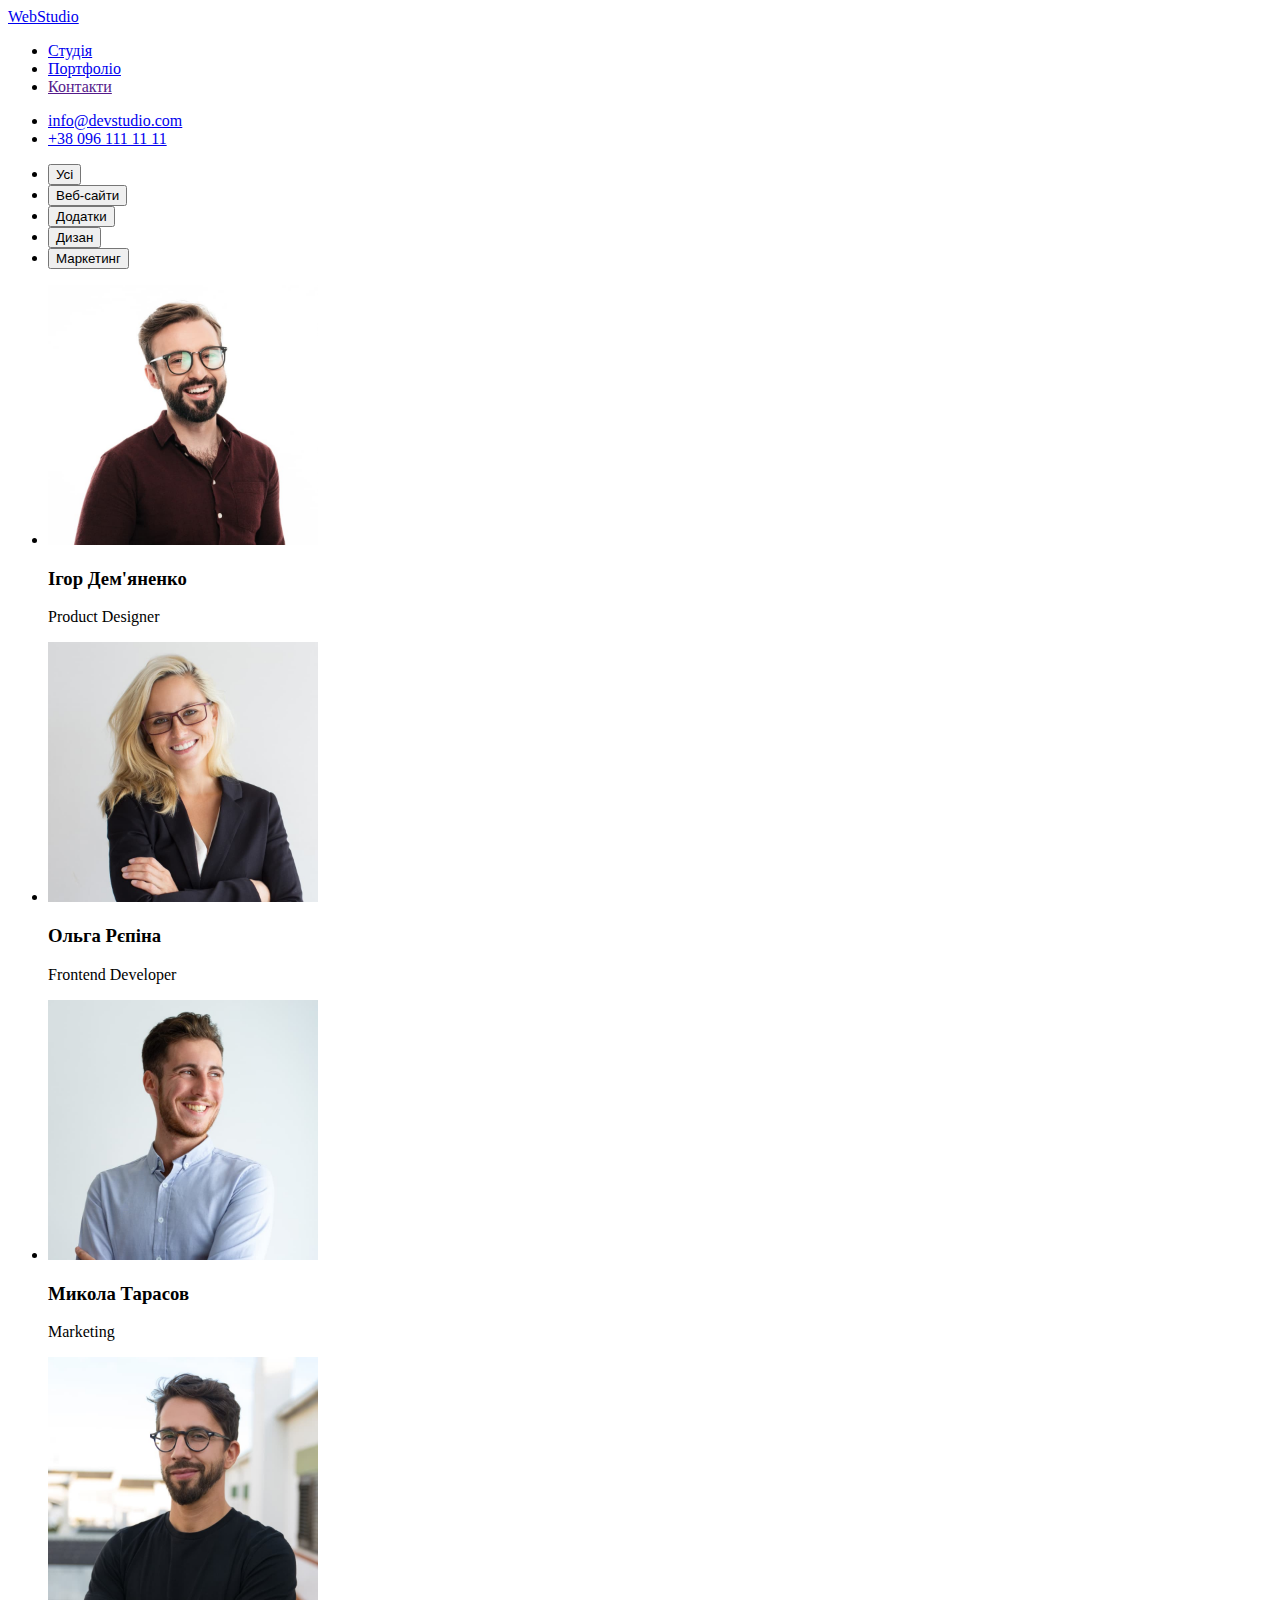
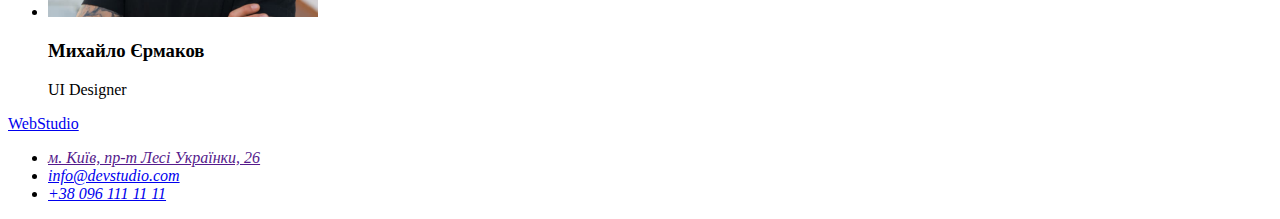
==== portfolio.html @ ae29f54e "work2" ====
<!DOCTYPE html>
<html lang="uk">
<head>
    <meta charset="UTF-8">
    <meta http-equiv="X-UA-Compatible" content="IE=edge">
    <meta name="viewport" content="width=device-width, initial-scale=1.0">
    <title>Document</title>
</head>
<!DOCTYPE html>
<html lang="en">
<head>
    <meta charset="UTF-8">
    <meta http-equiv="X-UA-Compatible" content="IE=edge">
    <meta name="viewport" content="width=device-width, initial-scale=1.0">
    <title>Портфоліо</title>
    <link rel="stylesheet" href="./css/styles.scc">
</head>

<body>
    <header>
        <nav>
            <a href="./index.html" lang="en">WebStudio</a>
            <ul>
                <li> <a href="./index.html">Студія</a></li>
                <li> <a href="./portfolio.html">Портфоліо</a></li>
                <li> <a href="">Контакти</a></li>
            </ul>
        </nav>
        <ul>
            <li><a href="mailto:info@devstudio.com">info@devstudio.com</a></li>
            <li><a href="tel:+380961111111">+38 096 111 11 11</a></li>
        </ul>
            </header>
</head>
<main>
    <ul>
        <li> <button type="button">Усі</button></li>
        <li> <button type="button">Веб-сайти</button></li>
        <li> <button type="button">Додатки</button></li>
        <li> <button type="button">Дизан</button></li>
        <li> <button type="button">Маркетинг</button></li>
    </ul>
    <section>
        <ul>
            <li>
                <img src="./images/img1.jpg" width="270" height="260" alt="Ігор Дем'яненко">
                <h3>Ігор Дем'яненко</h3>
                <p lang="en">Product Designer</p>
            </li>
            <li>
                <img src="./images/img2.jpg" width="270" height="260" alt="Ольга Рєпіна">
                <h3>Ольга Рєпіна</h3>
                <p lang="en">Frontend Developer</p>
            </li>
            <li>
                <img src="./images/img3.jpg" width="270" height="260" alt="Микола Тарасов">
                <h3>Микола Тарасов</h3>
                <p lang="en">Marketing</p>
            </li>
            <li>
                <img src="./images/img4.jpg" width="270" height="260" alt="Михайло Єрмаков">
                <h3>Михайло Єрмаков</h3>
                <p lang="en">UI Designer</p>
            </li>
        </ul>
    </section>
</main>
<footer>
    
    <a href="./index.html" lang="en">WebStudio</a>
<address>
<ul>
    <li>
        <a href="">м. Київ, пр-т Лесі Українки, 26</a>
    </li>
    <li>
        <a href="mailto:info@devstudio.com">info@devstudio.com</a>
    </li>
    <li>
       <a href="tel:+380961111111">+38 096 111 11 11</a> 
    </li>
</ul>
</address>
</footer>
</body>
    
</html>
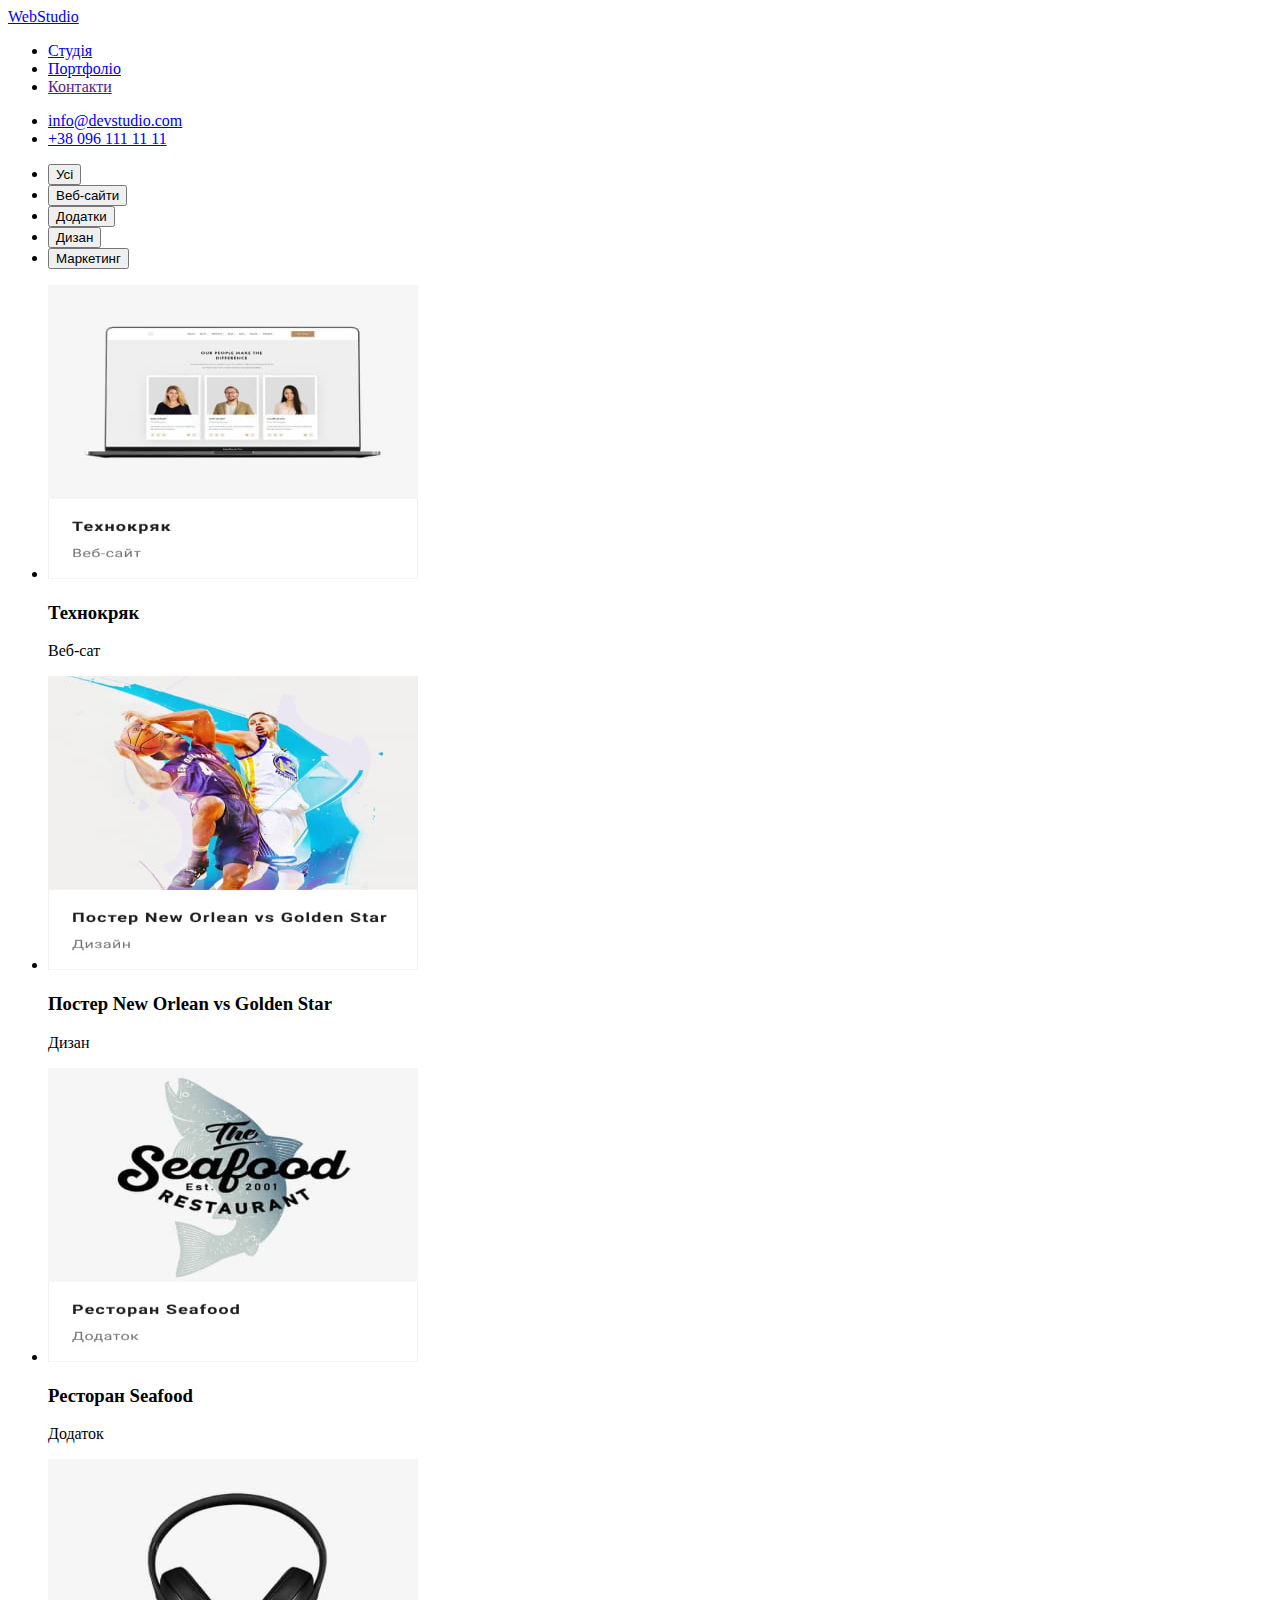
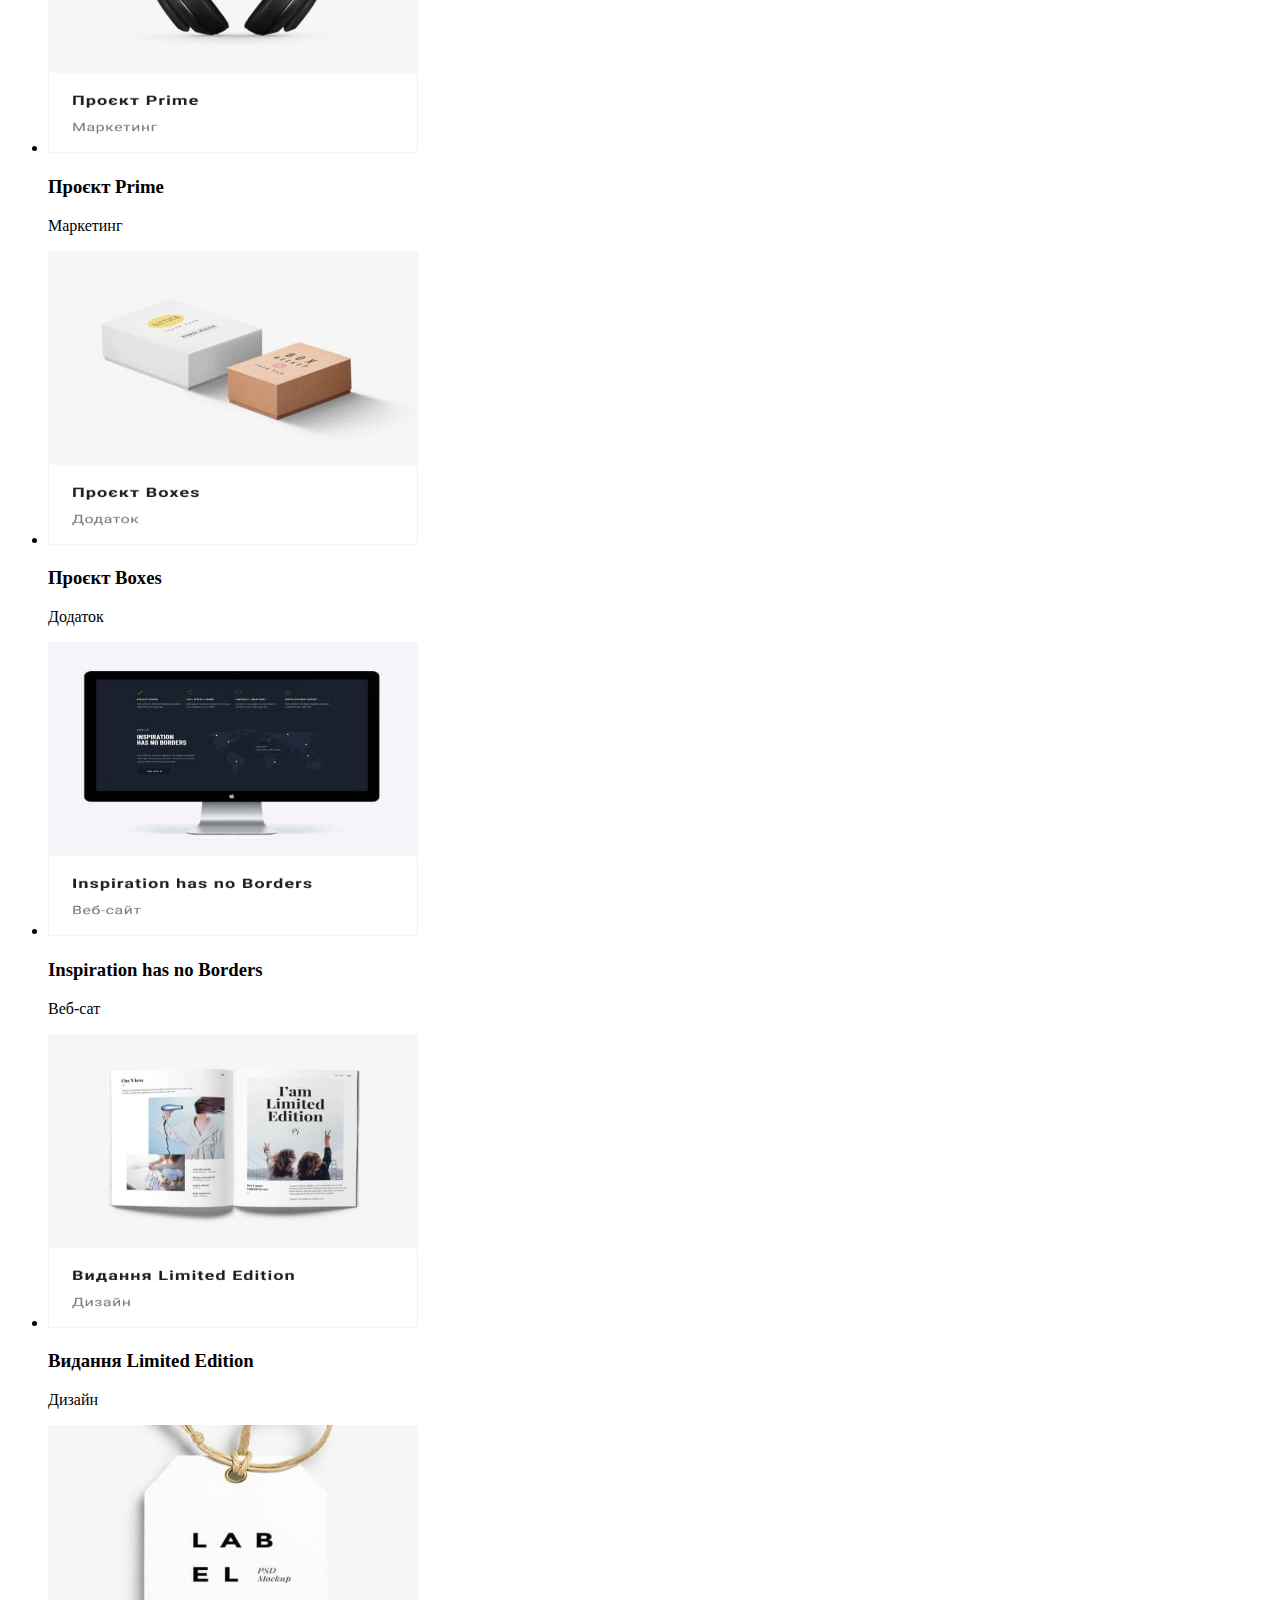
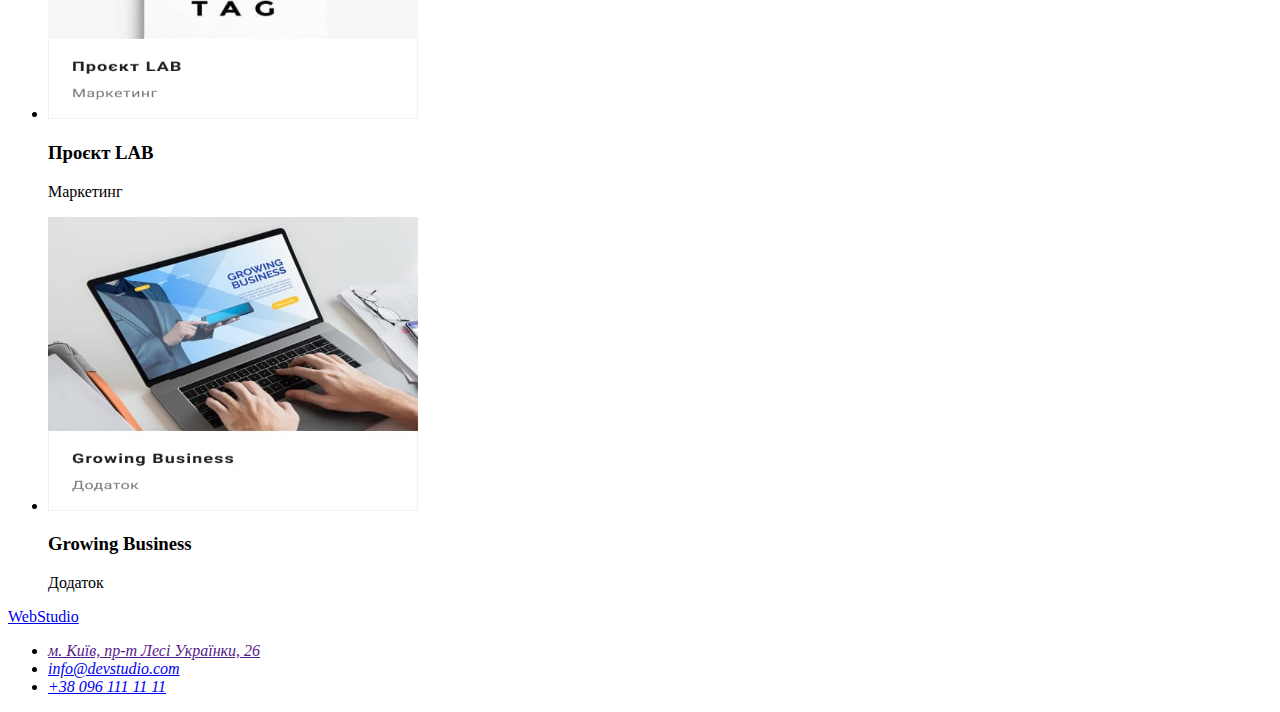
==== commit 81934bee: "Work2" ====
--- a/portfolio.html
+++ b/portfolio.html
@@ -43,24 +43,49 @@
     <section>
         <ul>
             <li>
-                <img src="./images/img1.jpg" width="270" height="260" alt="Ігор Дем'яненко">
-                <h3>Ігор Дем'яненко</h3>
-                <p lang="en">Product Designer</p>
+                <img src="./images/project1.jpg" width="370" height="294" alt="Технокряк">
+                <h3>Технокряк</h3>
+                <p>Веб-сат</p>
             </li>
             <li>
-                <img src="./images/img2.jpg" width="270" height="260" alt="Ольга Рєпіна">
-                <h3>Ольга Рєпіна</h3>
-                <p lang="en">Frontend Developer</p>
+                <img src="./images/project2.jpg" width="370" height="294" alt="Постер New Orlean vs Golden Star">
+                <h3>Постер New Orlean vs Golden Star</h3>
+                <p>Дизан</p>
             </li>
             <li>
-                <img src="./images/img3.jpg" width="270" height="260" alt="Микола Тарасов">
-                <h3>Микола Тарасов</h3>
-                <p lang="en">Marketing</p>
+                <img src="./images/project3.jpg" width="370" height="294" alt="Ресторан Seafood">
+                <h3>Ресторан Seafood</h3>
+                <p>Додаток</p>
             </li>
             <li>
-                <img src="./images/img4.jpg" width="270" height="260" alt="Михайло Єрмаков">
-                <h3>Михайло Єрмаков</h3>
-                <p lang="en">UI Designer</p>
+                <img src="./images/project4.jpg" width="370" height="294" alt="Проєкт Prime">
+                <h3>Проєкт Prime</h3>
+                <p>Маркетинг</p>
+            </li>
+            <li>
+                <img src="./images/project5.jpg" width="370" height="294" alt="Проєкт Boxes">
+                <h3>Проєкт Boxes</h3>
+                <p>Додаток</p>
+            </li>
+            <li>
+                <img src="./images/project6.jpg" width="370" height="294" alt="Inspiration has no Borders">
+                <h3>Inspiration has no Borders</h3>
+                <p>Веб-сат</p>
+            </li>
+            <li>
+                <img src="./images/project7.jpg" width="370" height="294" alt="Видання Limited Edition">
+                <h3>Видання Limited Edition</h3>
+                <p>Дизайн</p>
+            </li>
+            <li>
+                <img src="./images/project8.jpg" width="370" height="294" alt="Проєкт LAB">
+                <h3>Проєкт LAB</h3>
+                <p>Маркетинг</p>
+            </li>
+            <li>
+                <img src="./images/project9.jpg" width="370" height="294" alt="Growing Business">
+                <h3>Growing Business</h3>
+                <p>Додаток</p>
             </li>
         </ul>
     </section>
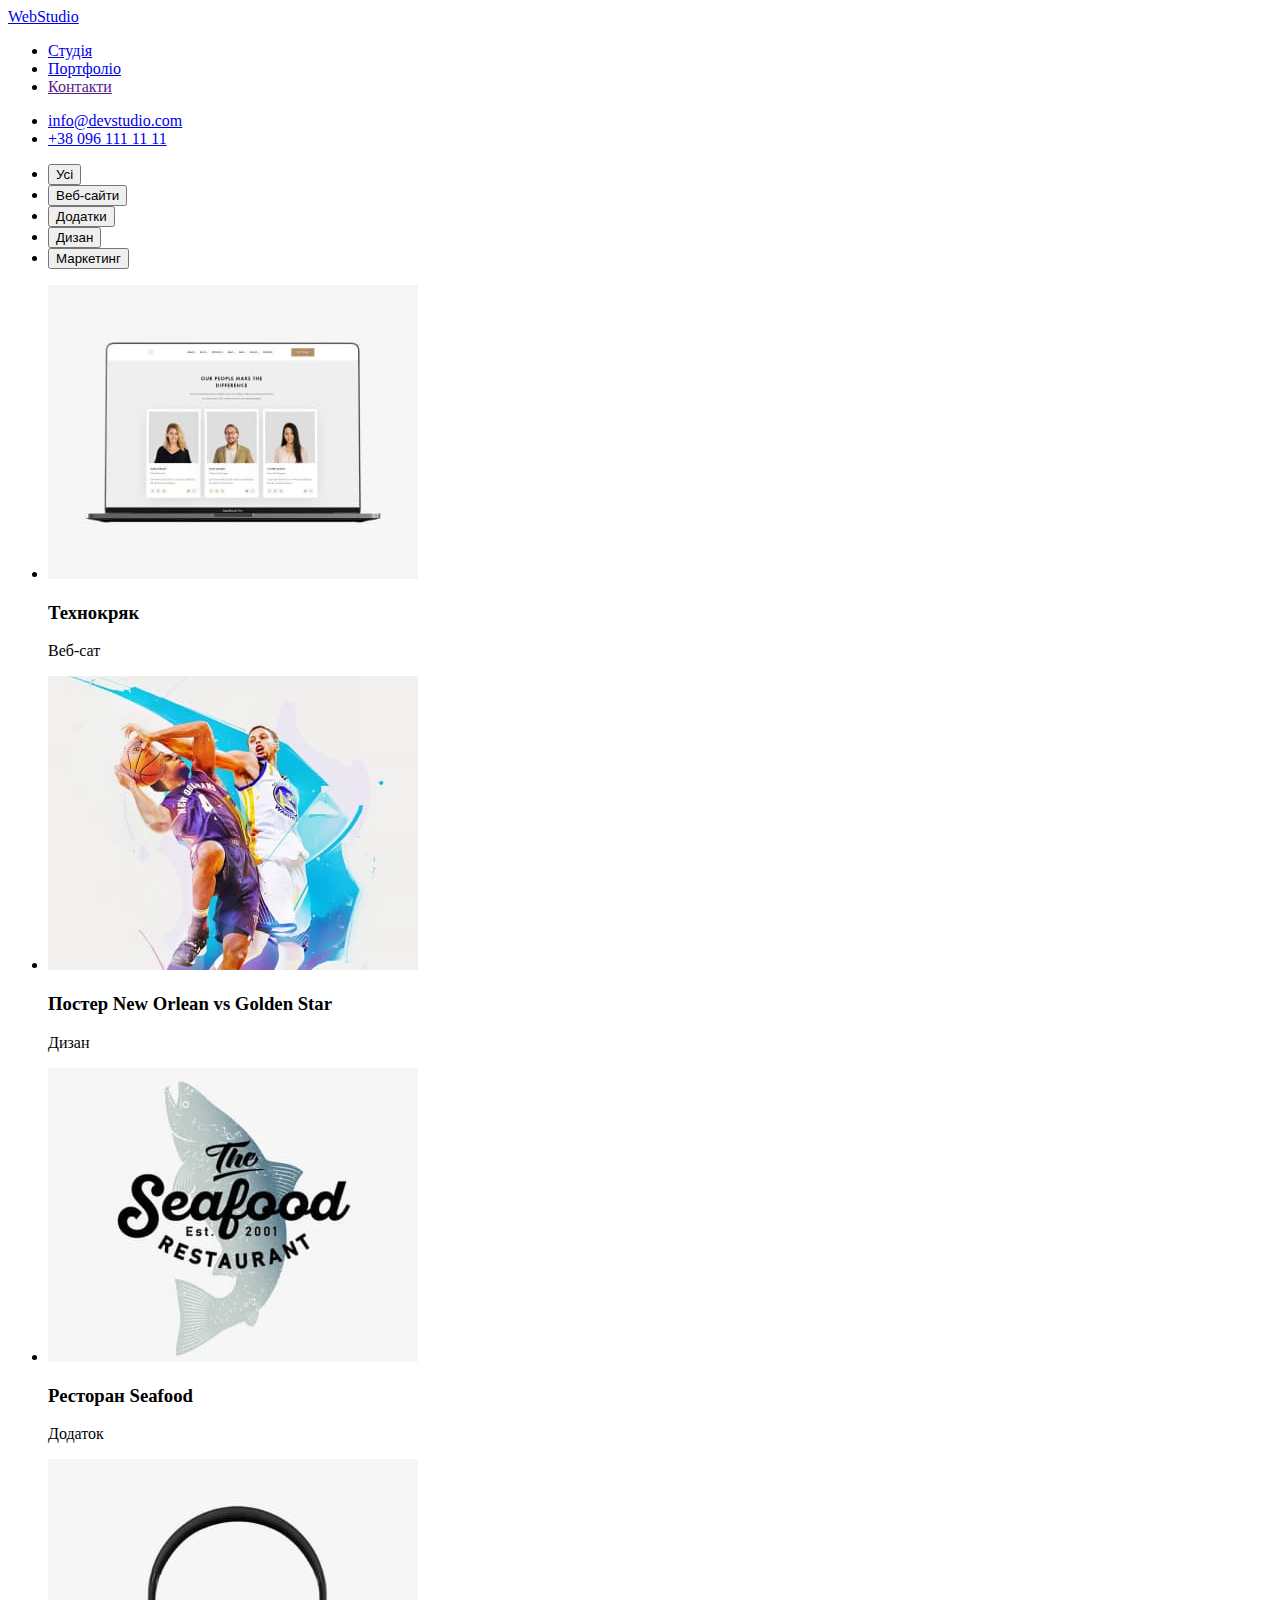
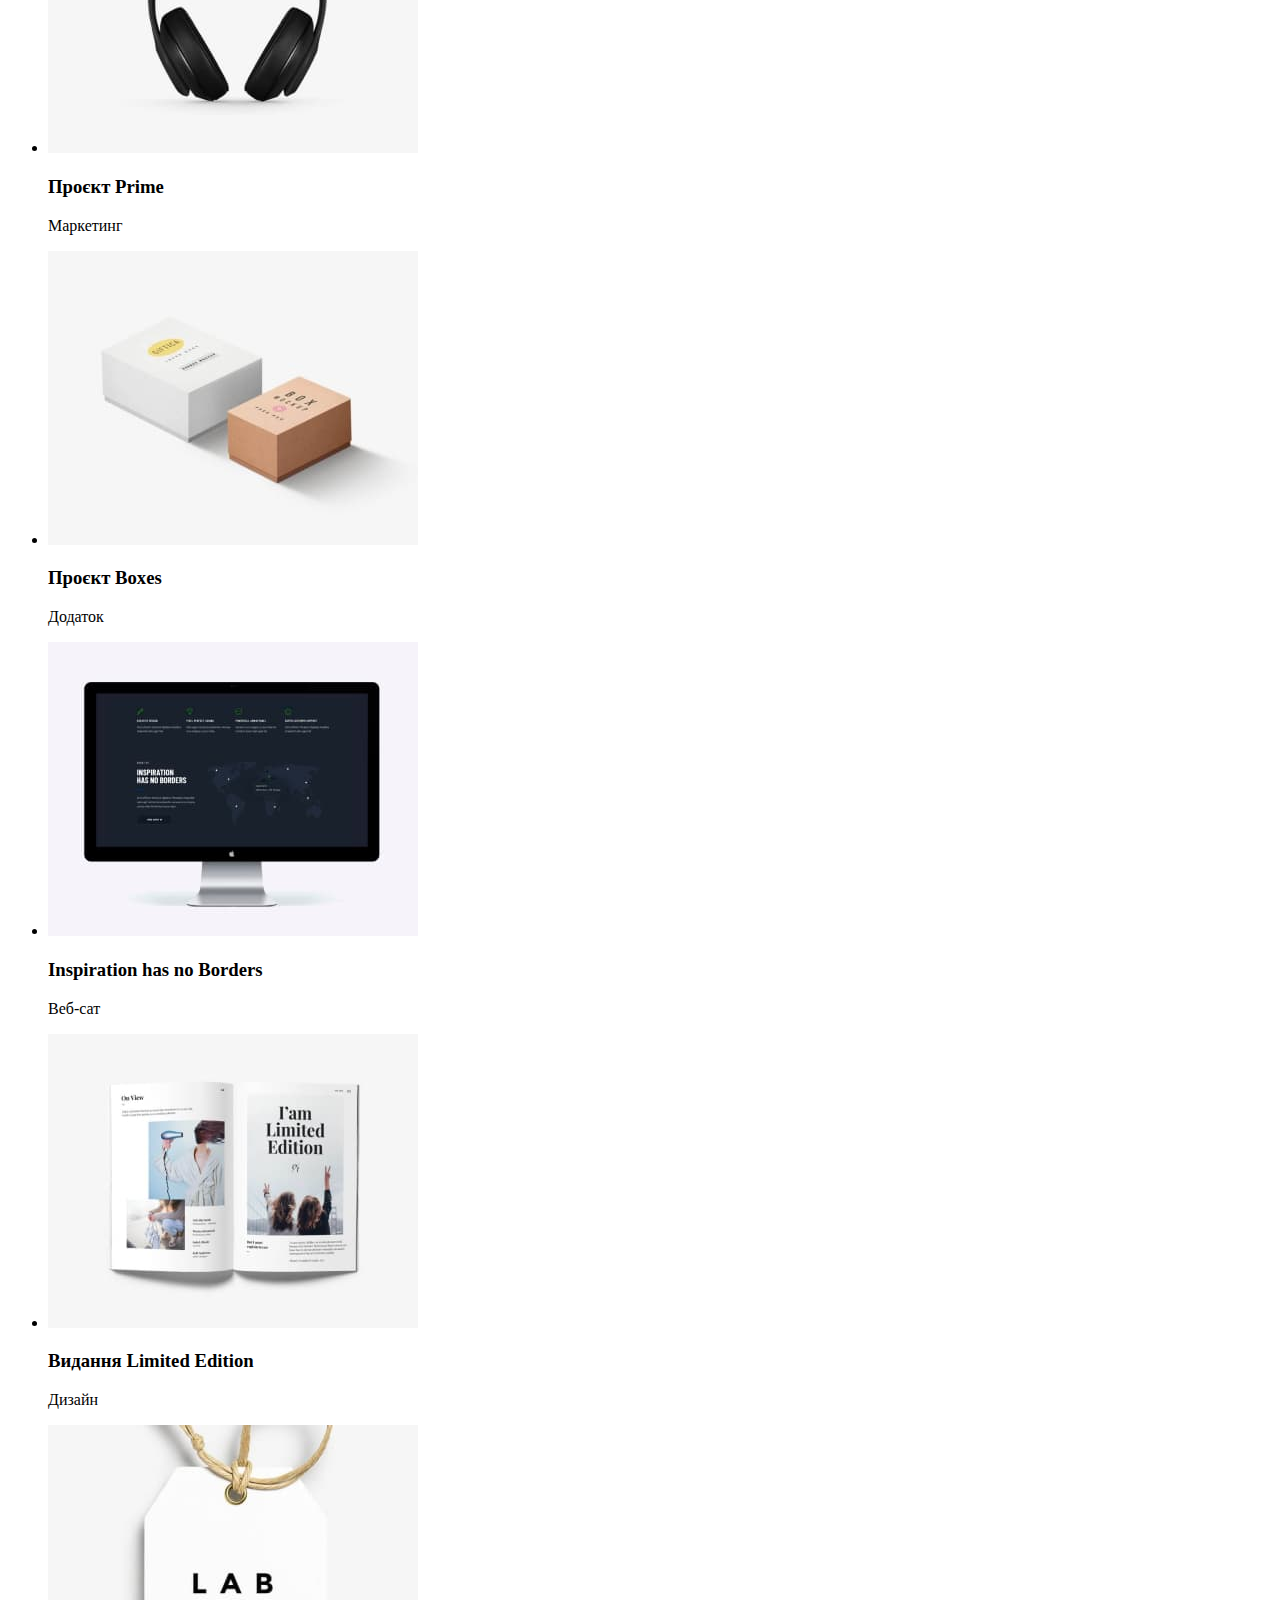
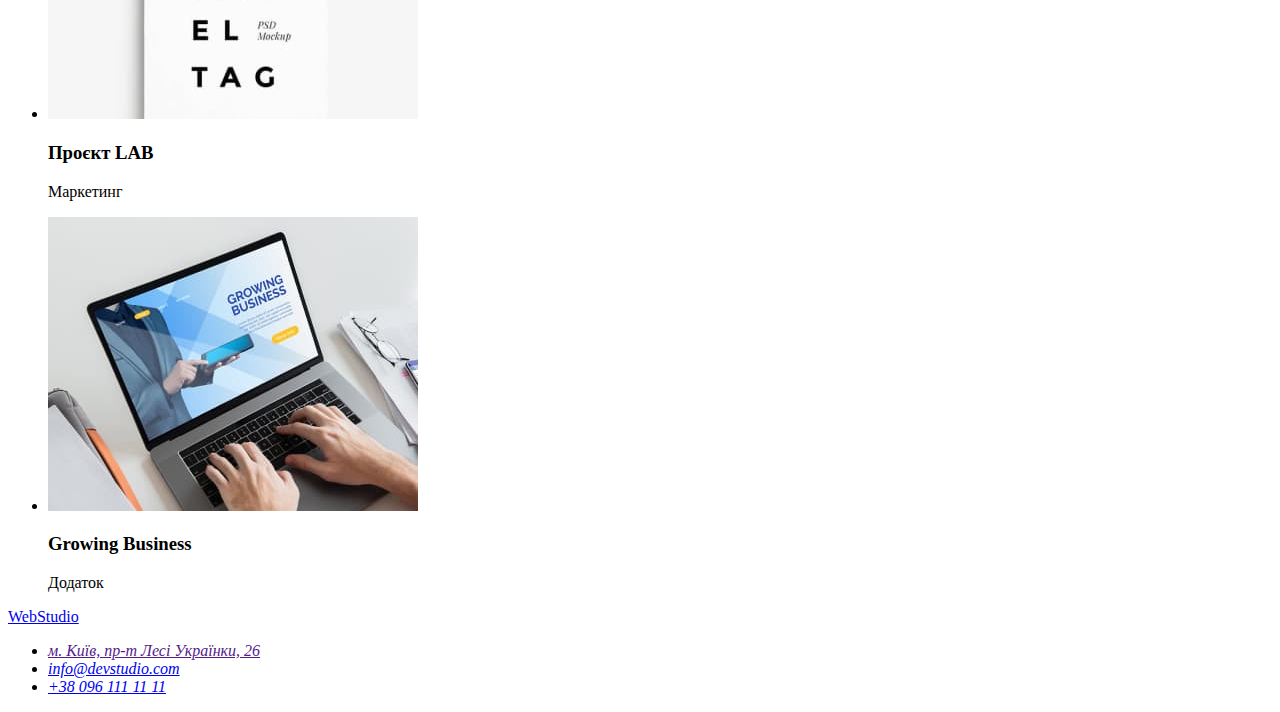
==== commit 1930af50: "Work2" ====
--- a/portfolio.html
+++ b/portfolio.html
@@ -6,16 +6,6 @@
     <meta name="viewport" content="width=device-width, initial-scale=1.0">
     <title>Document</title>
 </head>
-<!DOCTYPE html>
-<html lang="en">
-<head>
-    <meta charset="UTF-8">
-    <meta http-equiv="X-UA-Compatible" content="IE=edge">
-    <meta name="viewport" content="width=device-width, initial-scale=1.0">
-    <title>Портфоліо</title>
-    <link rel="stylesheet" href="./css/styles.scc">
-</head>
-
 <body>
     <header>
         <nav>
@@ -30,9 +20,9 @@
             <li><a href="mailto:info@devstudio.com">info@devstudio.com</a></li>
             <li><a href="tel:+380961111111">+38 096 111 11 11</a></li>
         </ul>
-            </header>
-</head>
-<main>
+    </header>
+
+    <main>
     <ul>
         <li> <button type="button">Усі</button></li>
         <li> <button type="button">Веб-сайти</button></li>
@@ -108,5 +98,4 @@
 </address>
 </footer>
 </body>
-    
 </html>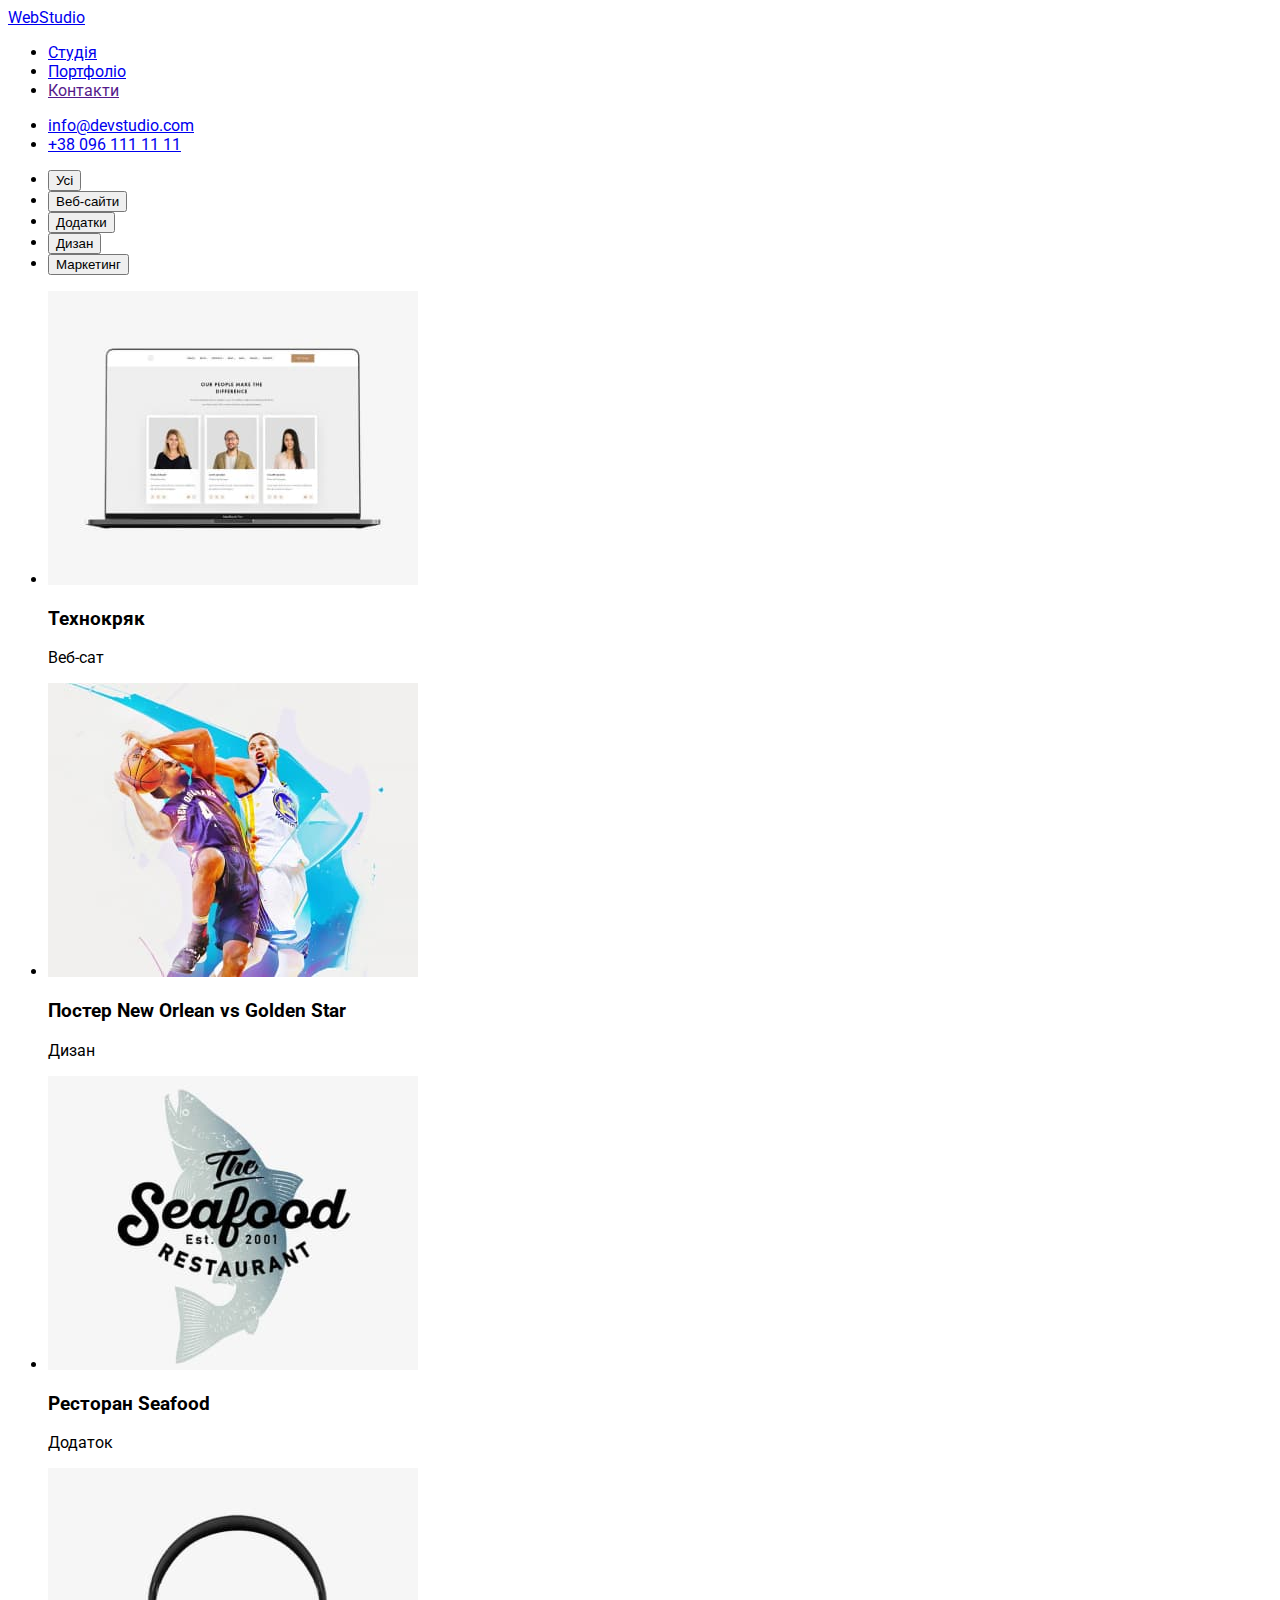
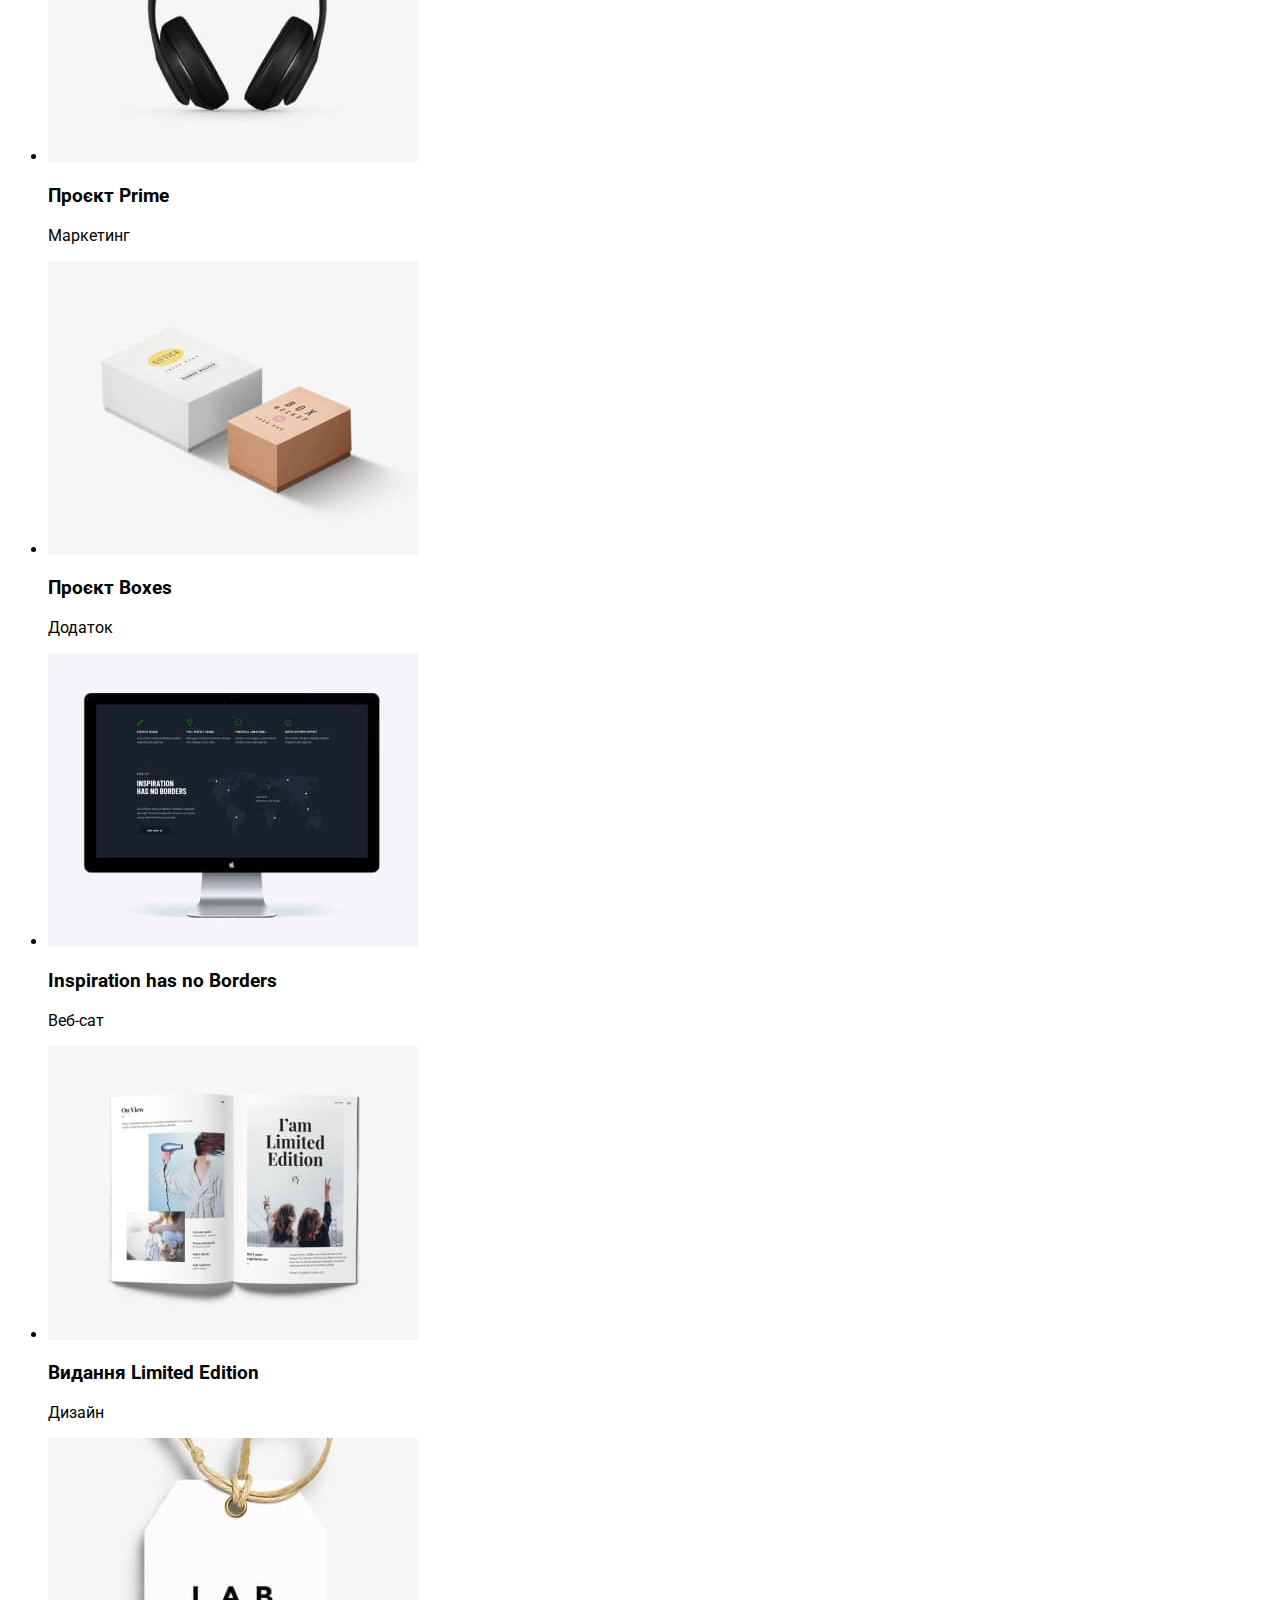
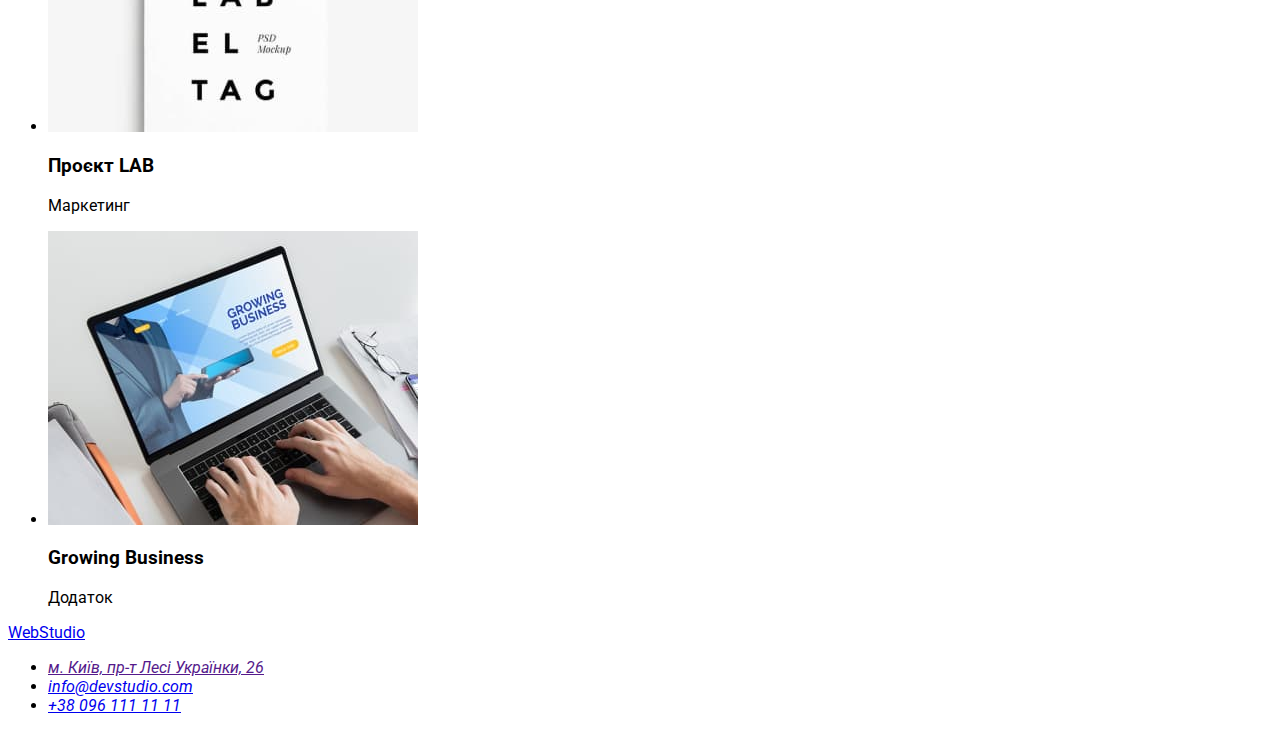
==== commit d041e5bd: "Work 2" ====
--- a/portfolio.html
+++ b/portfolio.html
@@ -5,6 +5,10 @@
     <meta http-equiv="X-UA-Compatible" content="IE=edge">
     <meta name="viewport" content="width=device-width, initial-scale=1.0">
     <title>Document</title>
+    <link rel="preconnect" href="https://fonts.googleapis.com">
+    <link rel="preconnect" href="https://fonts.gstatic.com" crossorigin>
+    <link href="https://fonts.googleapis.com/css2?family=Montserrat:wght@400;700&family=Raleway:wght@700&family=Roboto:wght@400;500;700&display=swap" rel="stylesheet">
+    <link rel="stylesheet" href="./css/styles.css">
 </head>
 <body>
     <header>
--- a/css/styles.css
+++ b/css/styles.css
@@ -0,0 +1,65 @@
+body {
+    font-family: "Roboto";
+}
+
+.list {
+    list-style: none;
+}
+
+.link {
+    text-decoration: none;
+}
+
+/* ------------------header--------------------- */
+
+
+
+.nav-list {
+    
+}
+.nav-item {
+
+}
+.nav-link {
+    font-weight: 500;
+    font-size: 14px;
+    line-height: calc(16 / 14);
+    letter-spacing: 0.02em;
+    color: #212121;
+}
+
+.nav-link:hover, .nav-link:focus {
+    color: #2196F3;
+    cursor: pointer;
+}
+
+.header-phone {
+    font-weight: 500;
+    font-size: 14px;
+    line-height: calc(16 / 14);
+    letter-spacing: 0.02em;
+    color: #757575;
+}
+
+.header-button {
+    font-family: 'Roboto';
+    font-weight: 700;
+    font-size: 16px;
+    line-height: calc(30 / 16);
+    color: #FFFFFF;
+    background: #2196F3;
+    box-shadow: 0px 4px 4px rgba(0, 0, 0, 0.15);
+    border-radius: 4px;
+    border-color: transparent;
+    cursor: pointer;
+}
+
+.header-mail {
+    font-family: 'Roboto';
+    font-style: normal;
+    font-weight: 500;
+    font-size: 14px;
+    line-height: 16px;
+    letter-spacing: 0.02em;
+    color: #2196F3;
+}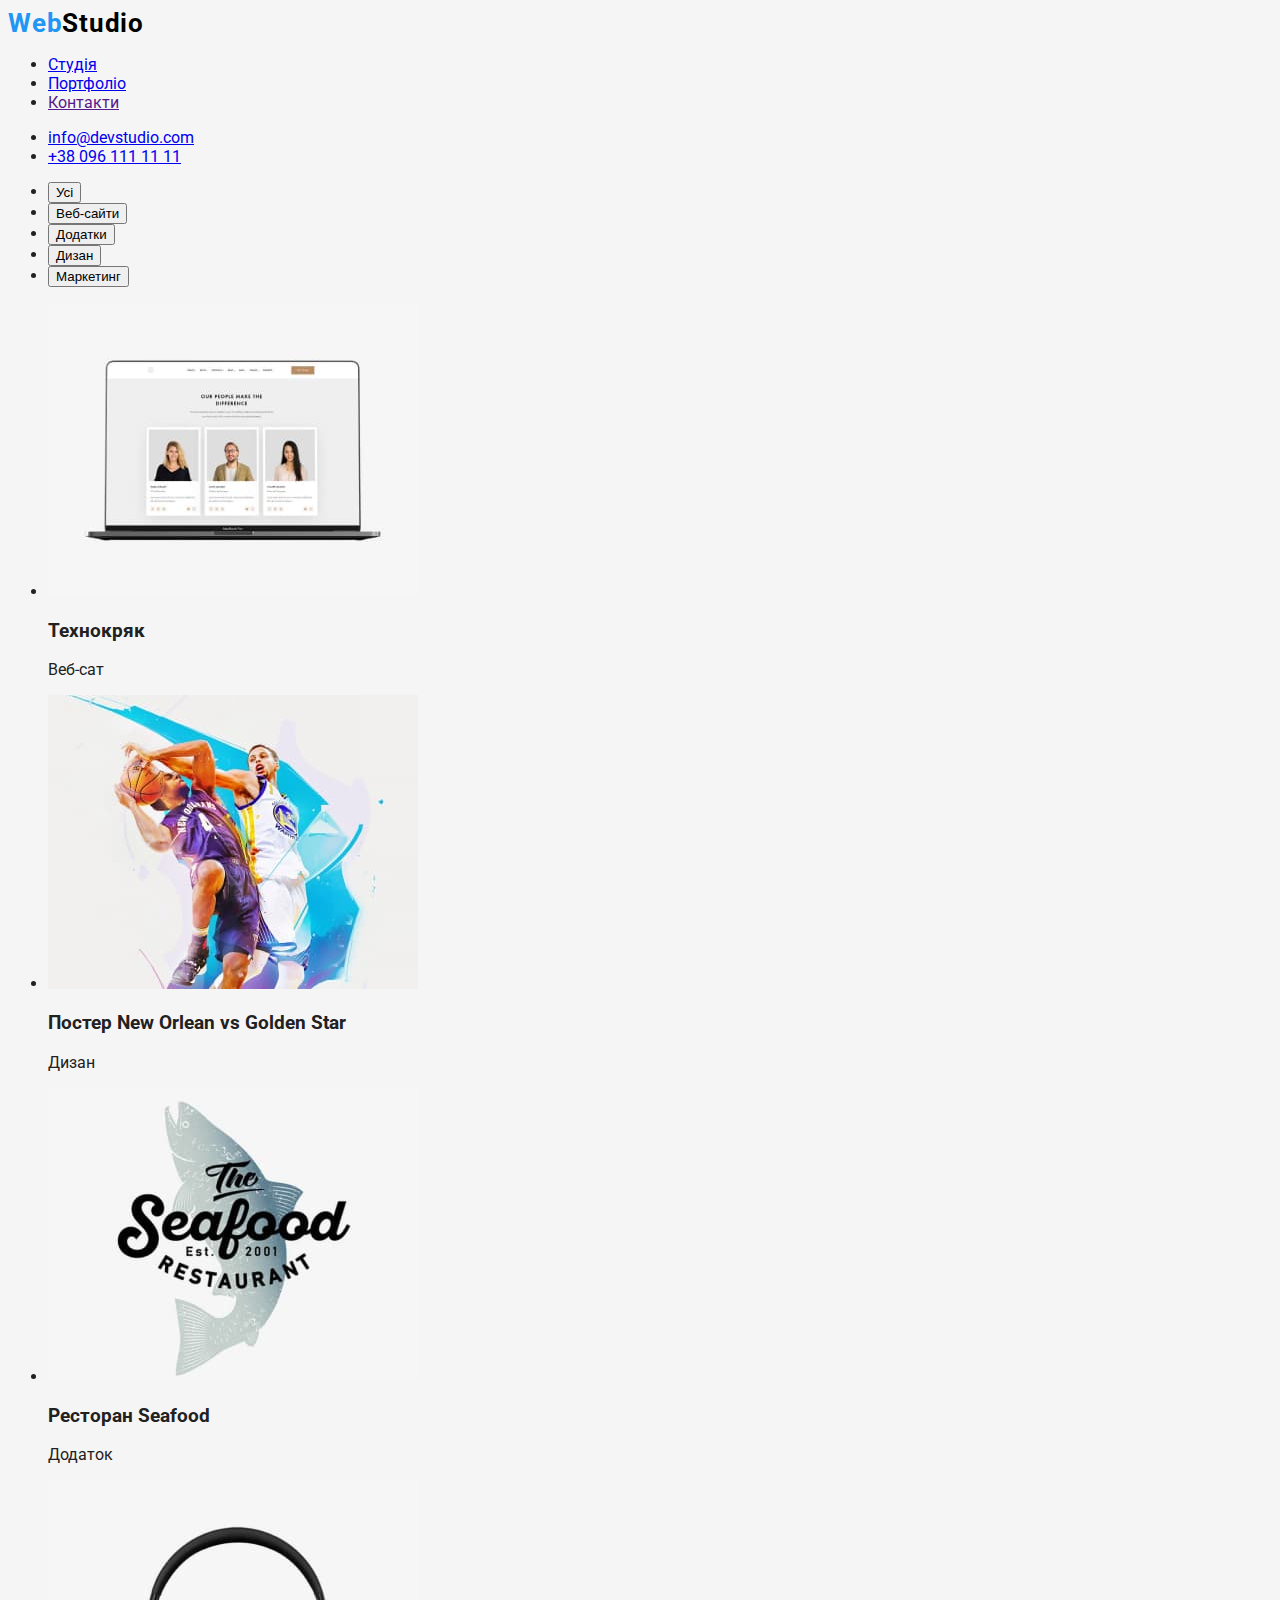
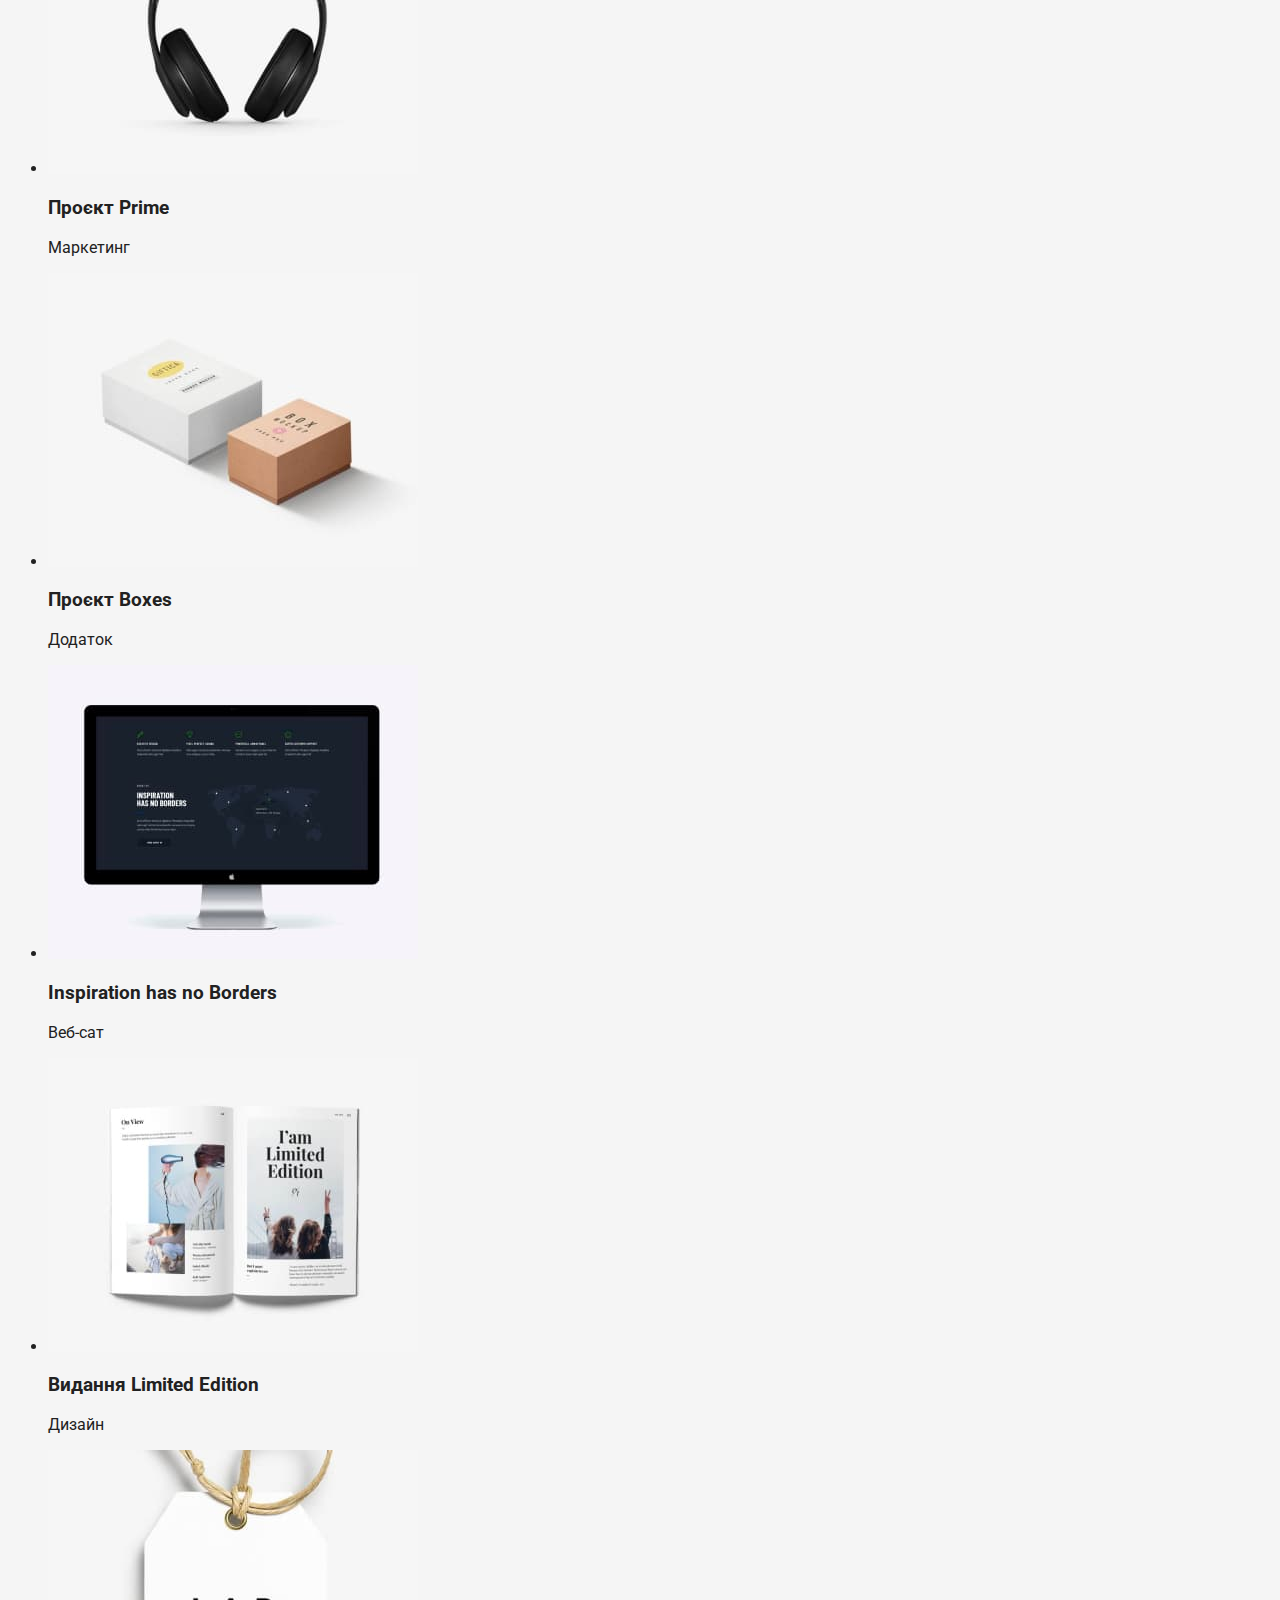
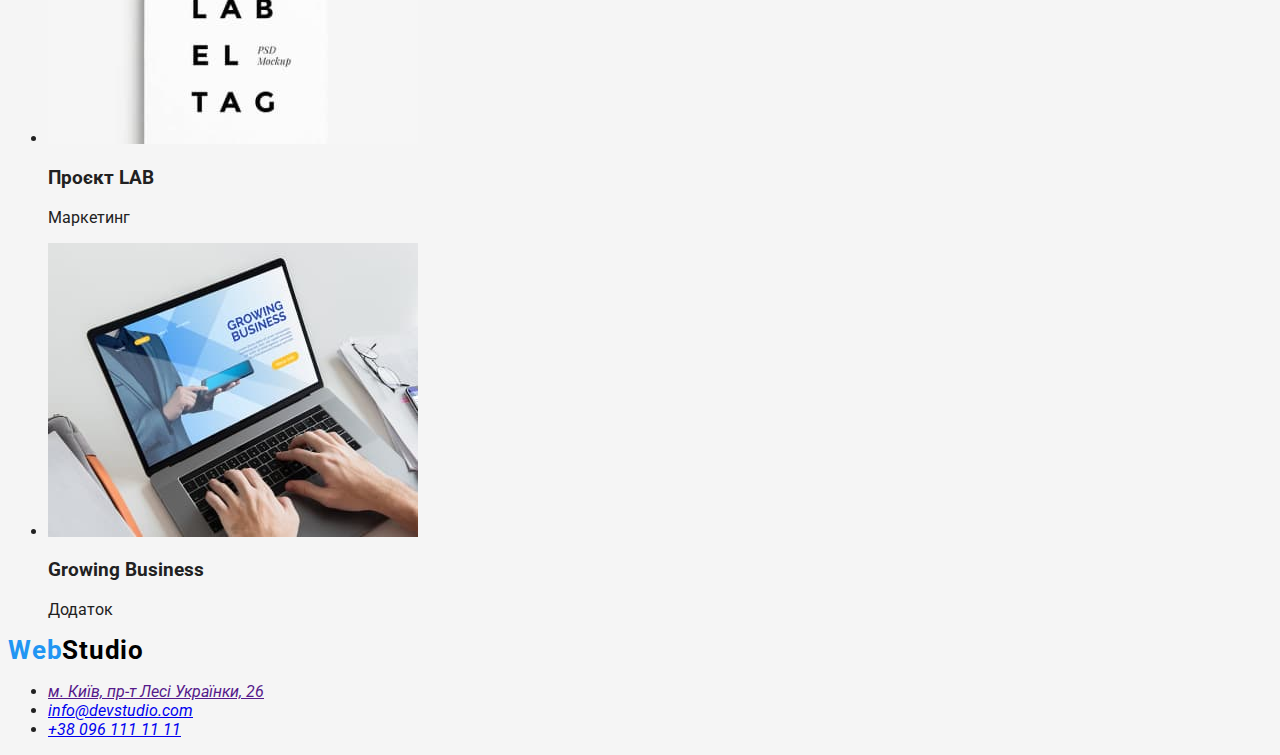
==== commit 712cac4b: "try1" ====
--- a/portfolio.html
+++ b/portfolio.html
@@ -7,20 +7,23 @@
     <title>Document</title>
     <link rel="preconnect" href="https://fonts.googleapis.com">
     <link rel="preconnect" href="https://fonts.gstatic.com" crossorigin>
-    <link href="https://fonts.googleapis.com/css2?family=Montserrat:wght@400;700&family=Raleway:wght@700&family=Roboto:wght@400;500;700&display=swap" rel="stylesheet">
+    <link href="https://fonts.googleapis.com/css2?family=Montserrat:wght@400;700&family=Raleway:wght@700&family=Roboto:wght@400;500;700;900&display=swap" rel="stylesheet">
+    
     <link rel="stylesheet" href="./css/styles.css">
 </head>
 <body>
     <header>
-        <nav>
-            <a href="./index.html" lang="en">WebStudio</a>
-            <ul>
-                <li> <a href="./index.html">Студія</a></li>
-                <li> <a href="./portfolio.html">Портфоліо</a></li>
-                <li> <a href="">Контакти</a></li>
-            </ul>
-        </nav>
-        <ul>
+        <div>
+            <nav>
+                <a href="./index.html" lang="en" class="logo link"> <span class="accent">Web</span>Studio</a>
+                <ul>
+                    <li> <a href="./index.html">Студія</a></li>
+                    <li> <a href="./portfolio.html">Портфоліо</a></li>
+                    <li> <a href="">Контакти</a></li>
+                </ul>
+            </nav>
+        </div>
+        <ul class="">
             <li><a href="mailto:info@devstudio.com">info@devstudio.com</a></li>
             <li><a href="tel:+380961111111">+38 096 111 11 11</a></li>
         </ul>
@@ -86,7 +89,7 @@
 </main>
 <footer>
     
-    <a href="./index.html" lang="en">WebStudio</a>
+    <a href="./index.html" lang="en" class="logo link"> <span class="accent">Web</span>Studio</a>
 <address>
 <ul>
     <li>
--- a/css/styles.css
+++ b/css/styles.css
@@ -1,6 +1,18 @@
+:root {
+    --accent-color: #2F303A;
+    --primary-text-color: #212121;
+    --secondary-text-color: #757575;
+    --mail-background-color: #F5F5F5;
+}
+
+
 body {
     font-family: "Roboto";
+    color:var(--primary-text-color);
+    background-color:var(--mail-background-color);
 }
+
+/*------------zero-----------------*/
 
 .list {
     list-style: none;
@@ -26,6 +38,22 @@
     line-height: calc(16 / 14);
     letter-spacing: 0.02em;
     color: #212121;
+}
+
+.logo {
+    font-weight: 700;
+    font-size: 26px;
+    line-height: 31px;
+    letter-spacing: 0.03em;
+    color: #000000;
+}
+
+.accent {
+    font-weight: 700;
+    font-size: 26px;
+    line-height: 31px;
+    letter-spacing: 0.03em;
+    color: #2196F3;
 }
 
 .nav-link:hover, .nav-link:focus {
@@ -62,4 +90,43 @@
     line-height: 16px;
     letter-spacing: 0.02em;
     color: #2196F3;
+}
+
+.hero {
+    background-color: var(--accent-color);
+}
+
+.hero-name {
+    font-weight: 900;
+    font-size: 44px;
+    line-height: 60px;
+    text-align: center;
+    letter-spacing: 0.06em;
+    text-transform: uppercase;
+    color: #FFFFFF;
+}
+
+.servise-title {
+    font-weight: 700;
+    font-size: 14px;
+    line-height: 16px;
+    letter-spacing: 0.03em;
+    text-transform: uppercase;
+    color:var(--primary-text-color);
+}
+
+.service-description {
+    font-weight: 400;
+    font-size: 14px;
+    line-height: 24px;
+    letter-spacing: 0.03em;
+    color:var(--secondary-text-color);
+}
+
+.h2 {
+    font-weight: 700;
+    font-size: 36px;
+    line-height: 42px;
+    text-align: center;
+    letter-spacing: 0.03em;
 }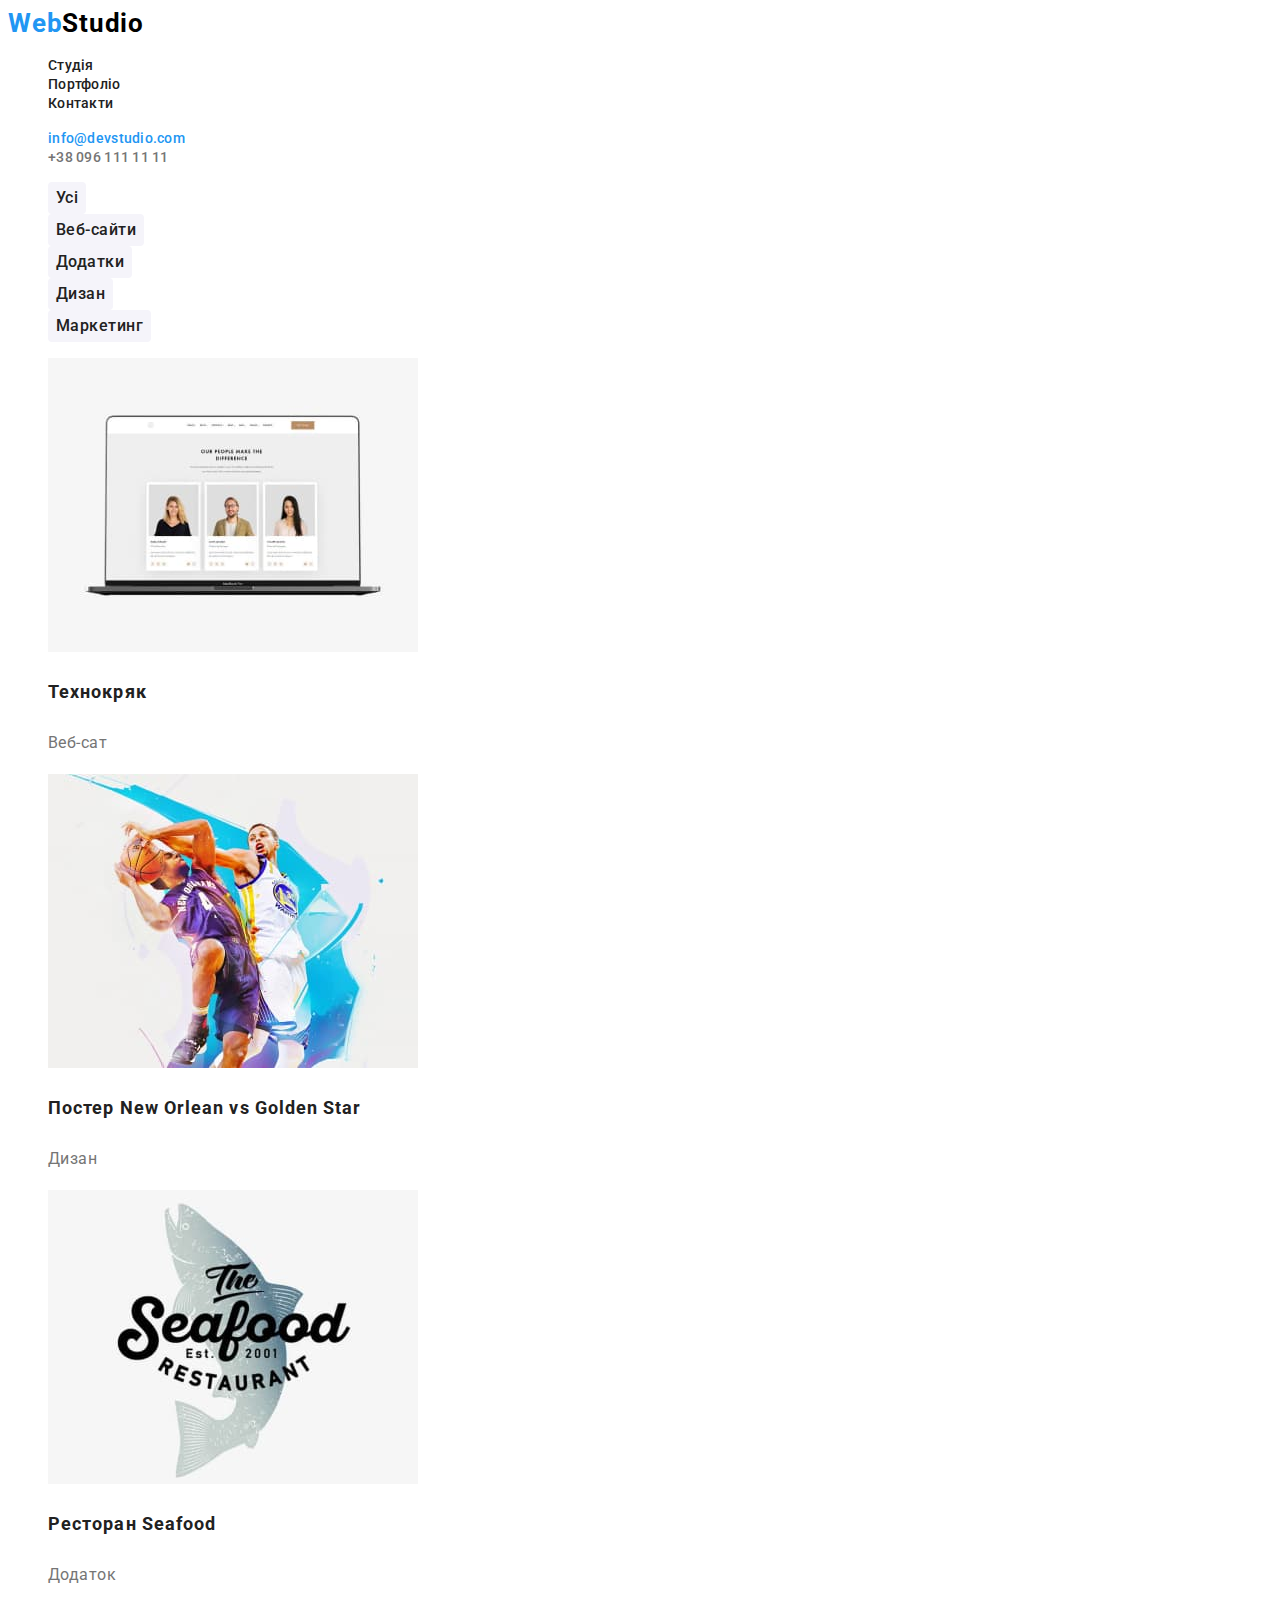
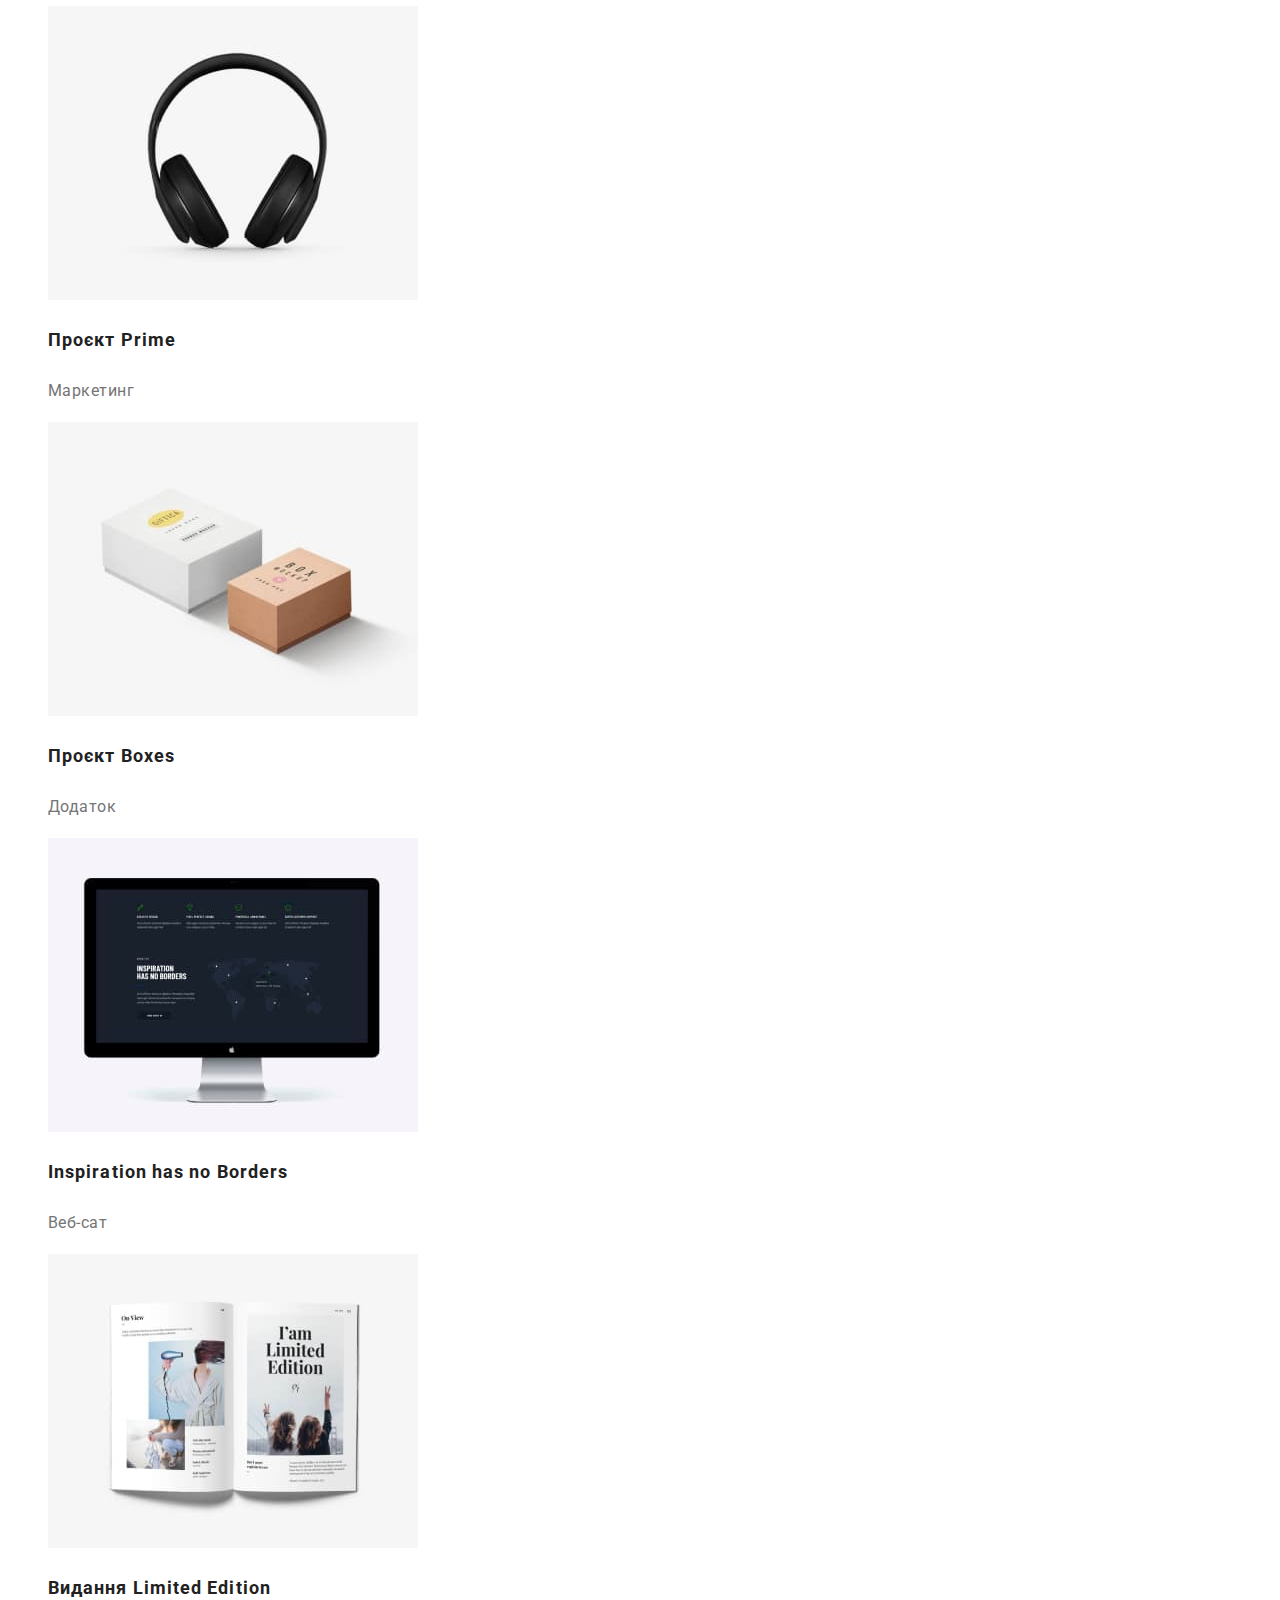
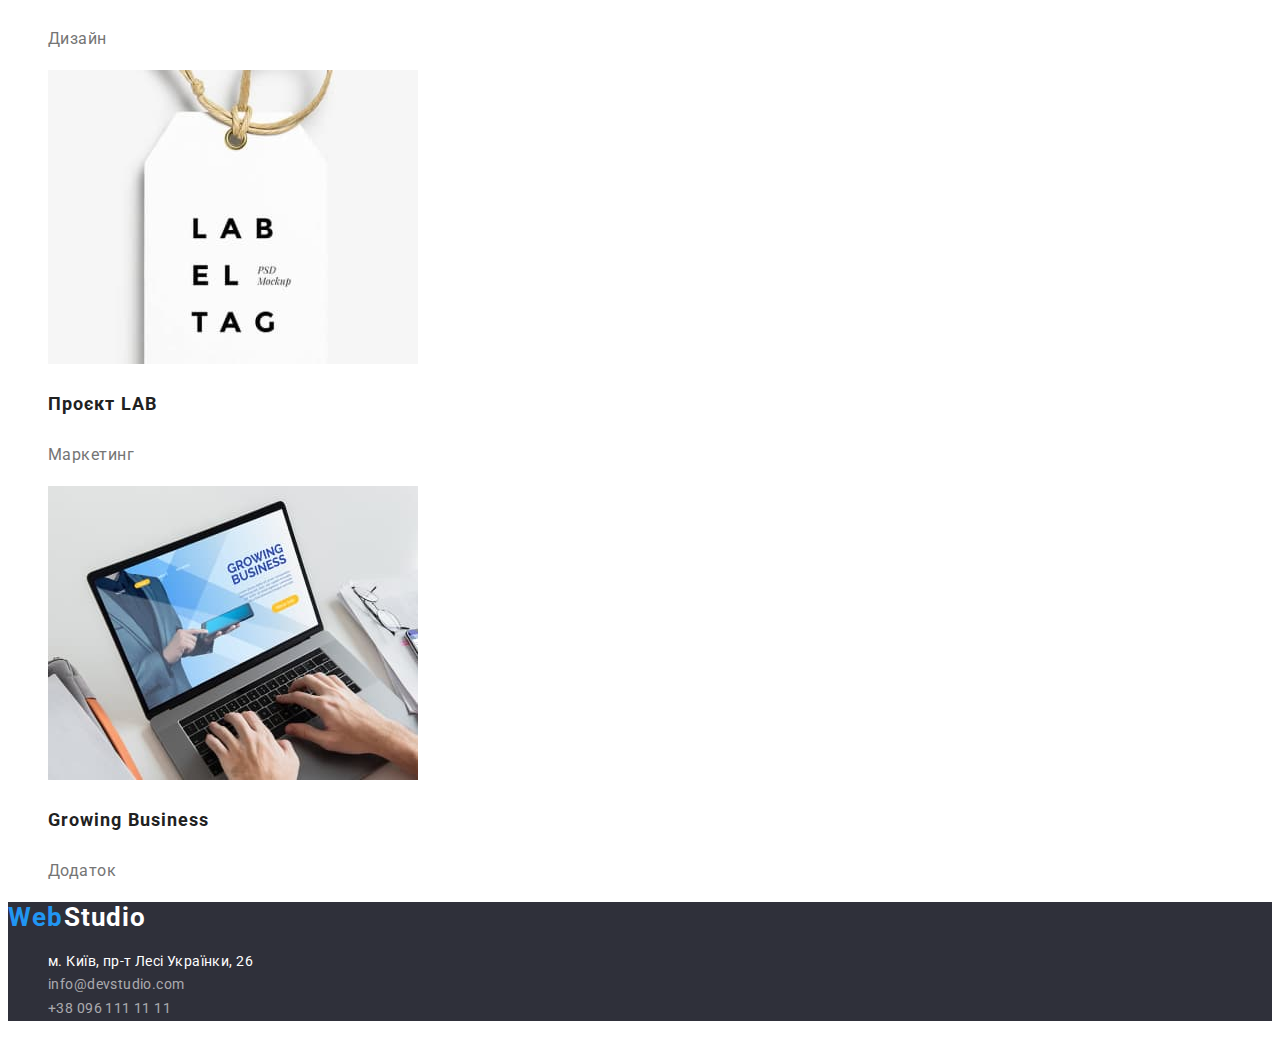
==== commit 94c57446: "Work4" ====
--- a/portfolio.html
+++ b/portfolio.html
@@ -16,90 +16,95 @@
         <div>
             <nav>
                 <a href="./index.html" lang="en" class="logo link"> <span class="accent">Web</span>Studio</a>
-                <ul>
-                    <li> <a href="./index.html">Студія</a></li>
-                    <li> <a href="./portfolio.html">Портфоліо</a></li>
-                    <li> <a href="">Контакти</a></li>
+                <ul class="nav-list list">
+                    <li class="nav-item"> <a href="./index.html" class="nav-link link">Студія</a></li>
+                    <li class="nav-item"> <a href="./portfolio.html" class="nav-link link">Портфоліо</a></li>
+                    <li class="nav-item"> <a href="" class="nav-link link">Контакти</a></li>
                 </ul>
             </nav>
         </div>
-        <ul class="">
-            <li><a href="mailto:info@devstudio.com">info@devstudio.com</a></li>
-            <li><a href="tel:+380961111111">+38 096 111 11 11</a></li>
+        <ul class="list">
+            <li><a href="mailto:info@devstudio.com" class="header-mail link">info@devstudio.com</a></li>
+            <li><a href="tel:+380961111111" class="header-phone link">+38 096 111 11 11</a></li>
         </ul>
     </header>
 
     <main>
-    <ul>
-        <li> <button type="button">Усі</button></li>
-        <li> <button type="button">Веб-сайти</button></li>
-        <li> <button type="button">Додатки</button></li>
-        <li> <button type="button">Дизан</button></li>
-        <li> <button type="button">Маркетинг</button></li>
+        <section>
+        <h1 hidden>Portfolio</h1>
+    <div>
+        <ul class="list">
+        <li> <button type="button" class="filter-button">Усі</button></li>
+        <li> <button type="button" class="filter-button">Веб-сайти</button></li>
+        <li> <button type="button" class="filter-button">Додатки</button></li>
+        <li> <button type="button" class="filter-button">Дизан</button></li>
+        <li> <button type="button" class="filter-button">Маркетинг</button></li>
     </ul>
+    </div>
+        </section>
     <section>
-        <ul>
+        <ul class="list">
             <li>
                 <img src="./images/project1.jpg" width="370" height="294" alt="Технокряк">
-                <h3>Технокряк</h3>
-                <p>Веб-сат</p>
+                <h3 class="project-title" >Технокряк</h3>
+                <p class="project-type-title">Веб-сат</p>
             </li>
             <li>
                 <img src="./images/project2.jpg" width="370" height="294" alt="Постер New Orlean vs Golden Star">
-                <h3>Постер New Orlean vs Golden Star</h3>
-                <p>Дизан</p>
+                <h3 class="project-title" >Постер New Orlean vs Golden Star</h3>
+                <p class="project-type-title">Дизан</p>
             </li>
             <li>
                 <img src="./images/project3.jpg" width="370" height="294" alt="Ресторан Seafood">
-                <h3>Ресторан Seafood</h3>
-                <p>Додаток</p>
+                <h3 class="project-title" >Ресторан Seafood</h3>
+                <p class="project-type-title">Додаток</p>
             </li>
             <li>
                 <img src="./images/project4.jpg" width="370" height="294" alt="Проєкт Prime">
-                <h3>Проєкт Prime</h3>
-                <p>Маркетинг</p>
+                <h3 class="project-title" >Проєкт Prime</h3>
+                <p class="project-type-title">Маркетинг</p>
             </li>
             <li>
                 <img src="./images/project5.jpg" width="370" height="294" alt="Проєкт Boxes">
-                <h3>Проєкт Boxes</h3>
-                <p>Додаток</p>
+                <h3 class="project-title" >Проєкт Boxes</h3>
+                <p class="project-type-title">Додаток</p>
             </li>
             <li>
                 <img src="./images/project6.jpg" width="370" height="294" alt="Inspiration has no Borders">
-                <h3>Inspiration has no Borders</h3>
-                <p>Веб-сат</p>
+                <h3 class="project-title" >Inspiration has no Borders</h3>
+                <p class="project-type-title">Веб-сат</p>
             </li>
             <li>
                 <img src="./images/project7.jpg" width="370" height="294" alt="Видання Limited Edition">
-                <h3>Видання Limited Edition</h3>
-                <p>Дизайн</p>
+                <h3 class="project-title" >Видання Limited Edition</h3>
+                <p class="project-type-title">Дизайн</p>
             </li>
             <li>
                 <img src="./images/project8.jpg" width="370" height="294" alt="Проєкт LAB">
-                <h3>Проєкт LAB</h3>
-                <p>Маркетинг</p>
+                <h3 class="project-title" >Проєкт LAB</h3>
+                <p class="project-type-title">Маркетинг</p>
             </li>
             <li>
                 <img src="./images/project9.jpg" width="370" height="294" alt="Growing Business">
-                <h3>Growing Business</h3>
-                <p>Додаток</p>
+                <h3 class="project-title" >Growing Business</h3>
+                <p class="project-type-title">Додаток</p>
             </li>
         </ul>
     </section>
 </main>
-<footer>
+<footer class="footer">
     
-    <a href="./index.html" lang="en" class="logo link"> <span class="accent">Web</span>Studio</a>
+    <a href="./index.html" lang="en" class="logo link"> <span class="accent">Web</span> <span class="white-logo">Studio</span> </a>
 <address>
-<ul>
-    <li>
-        <a href="">м. Київ, пр-т Лесі Українки, 26</a>
+<ul class="list">
+    <li class="nav-item">
+        <a href="" class="address link">м. Київ, пр-т Лесі Українки, 26</a>
     </li>
-    <li>
-        <a href="mailto:info@devstudio.com">info@devstudio.com</a>
+    <li class="nav-item">
+        <a href="mailto:info@devstudio.com" class="link footer-mail">info@devstudio.com</a>
     </li>
-    <li>
-       <a href="tel:+380961111111">+38 096 111 11 11</a> 
+    <li class="nav-item">
+       <a href="tel:+380961111111" class="link footer-phone">+38 096 111 11 11</a> 
     </li>
 </ul>
 </address>
--- a/css/styles.css
+++ b/css/styles.css
@@ -2,7 +2,7 @@
     --accent-color: #2F303A;
     --primary-text-color: #212121;
     --secondary-text-color: #757575;
-    --mail-background-color: #F5F5F5;
+    --main-background-color: #F5F5F5;
 }
 
 
@@ -16,6 +16,7 @@
 
 .list {
     list-style: none;
+    margin-left: 0px;
 }
 
 .link {
@@ -29,13 +30,14 @@
 .nav-list {
     
 }
-.nav-item {
-
+li.nav-item {
+    font-style: normal;
+    text-decoration: none;
 }
 .nav-link {
     font-weight: 500;
     font-size: 14px;
-    line-height: calc(16 / 14);
+    line-height: calc(16/14);
     letter-spacing: 0.02em;
     color: #212121;
 }
@@ -46,6 +48,15 @@
     line-height: 31px;
     letter-spacing: 0.03em;
     color: #000000;
+}
+
+.white-logo {
+    margin-left: -5px;
+    font-weight: 700;
+    font-size: 26px;
+    line-height: 31px;
+    letter-spacing: 0.03em;
+    color: #FFFFFF;
 }
 
 .accent {
@@ -64,7 +75,7 @@
 .header-phone {
     font-weight: 500;
     font-size: 14px;
-    line-height: calc(16 / 14);
+    line-height: calc(16/14);
     letter-spacing: 0.02em;
     color: #757575;
 }
@@ -73,7 +84,7 @@
     font-family: 'Roboto';
     font-weight: 700;
     font-size: 16px;
-    line-height: calc(30 / 16);
+    line-height: calc(30/16);
     color: #FFFFFF;
     background: #2196F3;
     box-shadow: 0px 4px 4px rgba(0, 0, 0, 0.15);
@@ -82,12 +93,33 @@
     cursor: pointer;
 }
 
+.filter-button {
+    font-family: "Roboto";
+    font-weight: 500;
+    font-size: 16px;
+    line-height: calc(26/16);
+    text-align: center;
+    letter-spacing: 0.03em;
+    color: #212121;
+    background: #F5F4FA;
+    border-radius: 4px;
+    border-color: transparent;
+    cursor: pointer;
+}
+
+.filter-button:hover, .filter-button:focus {
+    color:#FFFFFF;
+    background: #2196F3;
+    box-shadow: 0px 3px 1px rgba(0, 0, 0, 0.1), 0px 1px 2px rgba(0, 0, 0, 0.08), 0px 2px 2px rgba(0, 0, 0, 0.12);
+    border-radius: 4px;
+}
+
 .header-mail {
     font-family: 'Roboto';
     font-style: normal;
     font-weight: 500;
     font-size: 14px;
-    line-height: 16px;
+    line-height: calc(16/14);
     letter-spacing: 0.02em;
     color: #2196F3;
 }
@@ -99,17 +131,19 @@
 .hero-name {
     font-weight: 900;
     font-size: 44px;
-    line-height: 60px;
+    line-height: calc(60/44);
     text-align: center;
     letter-spacing: 0.06em;
     text-transform: uppercase;
     color: #FFFFFF;
 }
 
+/* -----------------what we do----------------- */
+
 .servise-title {
     font-weight: 700;
     font-size: 14px;
-    line-height: 16px;
+    line-height: calc(16/14);
     letter-spacing: 0.03em;
     text-transform: uppercase;
     color:var(--primary-text-color);
@@ -118,7 +152,7 @@
 .service-description {
     font-weight: 400;
     font-size: 14px;
-    line-height: 24px;
+    line-height: calc(24/14);
     letter-spacing: 0.03em;
     color:var(--secondary-text-color);
 }
@@ -126,7 +160,69 @@
 .h2 {
     font-weight: 700;
     font-size: 36px;
-    line-height: 42px;
-    text-align: center;
-    letter-spacing: 0.03em;
+    line-height: calc(42/36);
+    text-align: center;
+    letter-spacing: 0.03em;
+}
+
+.project-title {
+    font-weight: 700;
+    font-size: 18px;
+    line-height: calc(36/18);
+    letter-spacing: 0.06em;
+    color: #212121;
+}
+
+.project-type-title {
+    font-weight: 400;
+    font-size: 16px;
+    line-height: calc(30/16);
+    letter-spacing: 0.03em;
+    color: #757575;
+}
+
+/* --------------------our team------------- */
+
+.names {
+    font-weight: 500;
+    font-size: 16px;
+    line-height: calc(19/16);
+    text-align: center;
+    letter-spacing: 0.03em;
+    color: #212121;
+}
+
+.profession {
+    font-size: 16px;
+    line-height: calc(19/16);
+    text-align: center;
+    letter-spacing: 0.03em;
+    color: #757575;
+}
+
+/*------------------footer-------------*/
+
+.footer {
+    background-color: var(--accent-color);
+}
+
+.address {
+    font-size: 14px;
+    line-height: 1.74;
+    letter-spacing: 0.03em;
+    color: #FFFFFF;
+}
+
+.footer-mail {
+    font-size: 14px;
+    line-height: 1.71;
+    letter-spacing: 0.03em;
+    color: rgba(255, 255, 255, 0.6);
+}
+
+.footer-phone {
+    font-size: 14px;
+    line-height: 1.71;
+    letter-spacing: 0.03em;
+    color: rgba(255, 255, 255, 0.6);
 }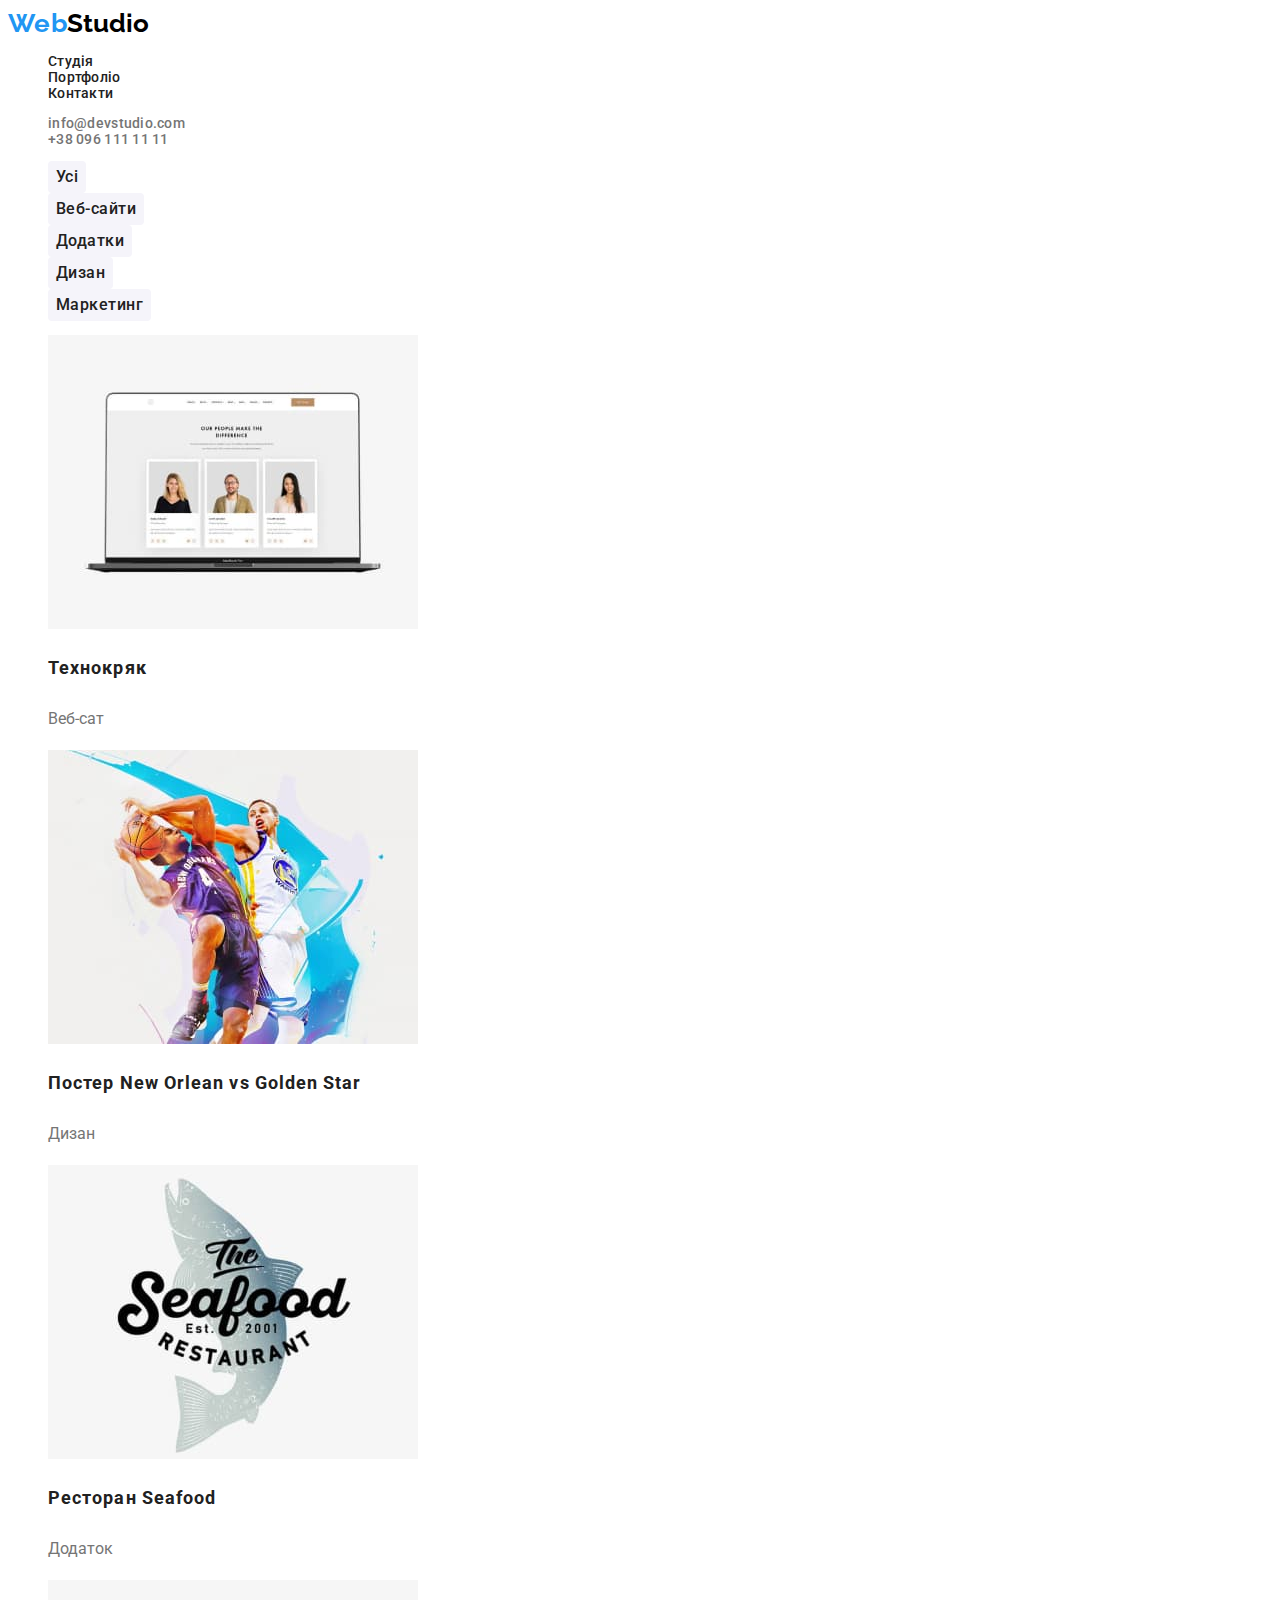
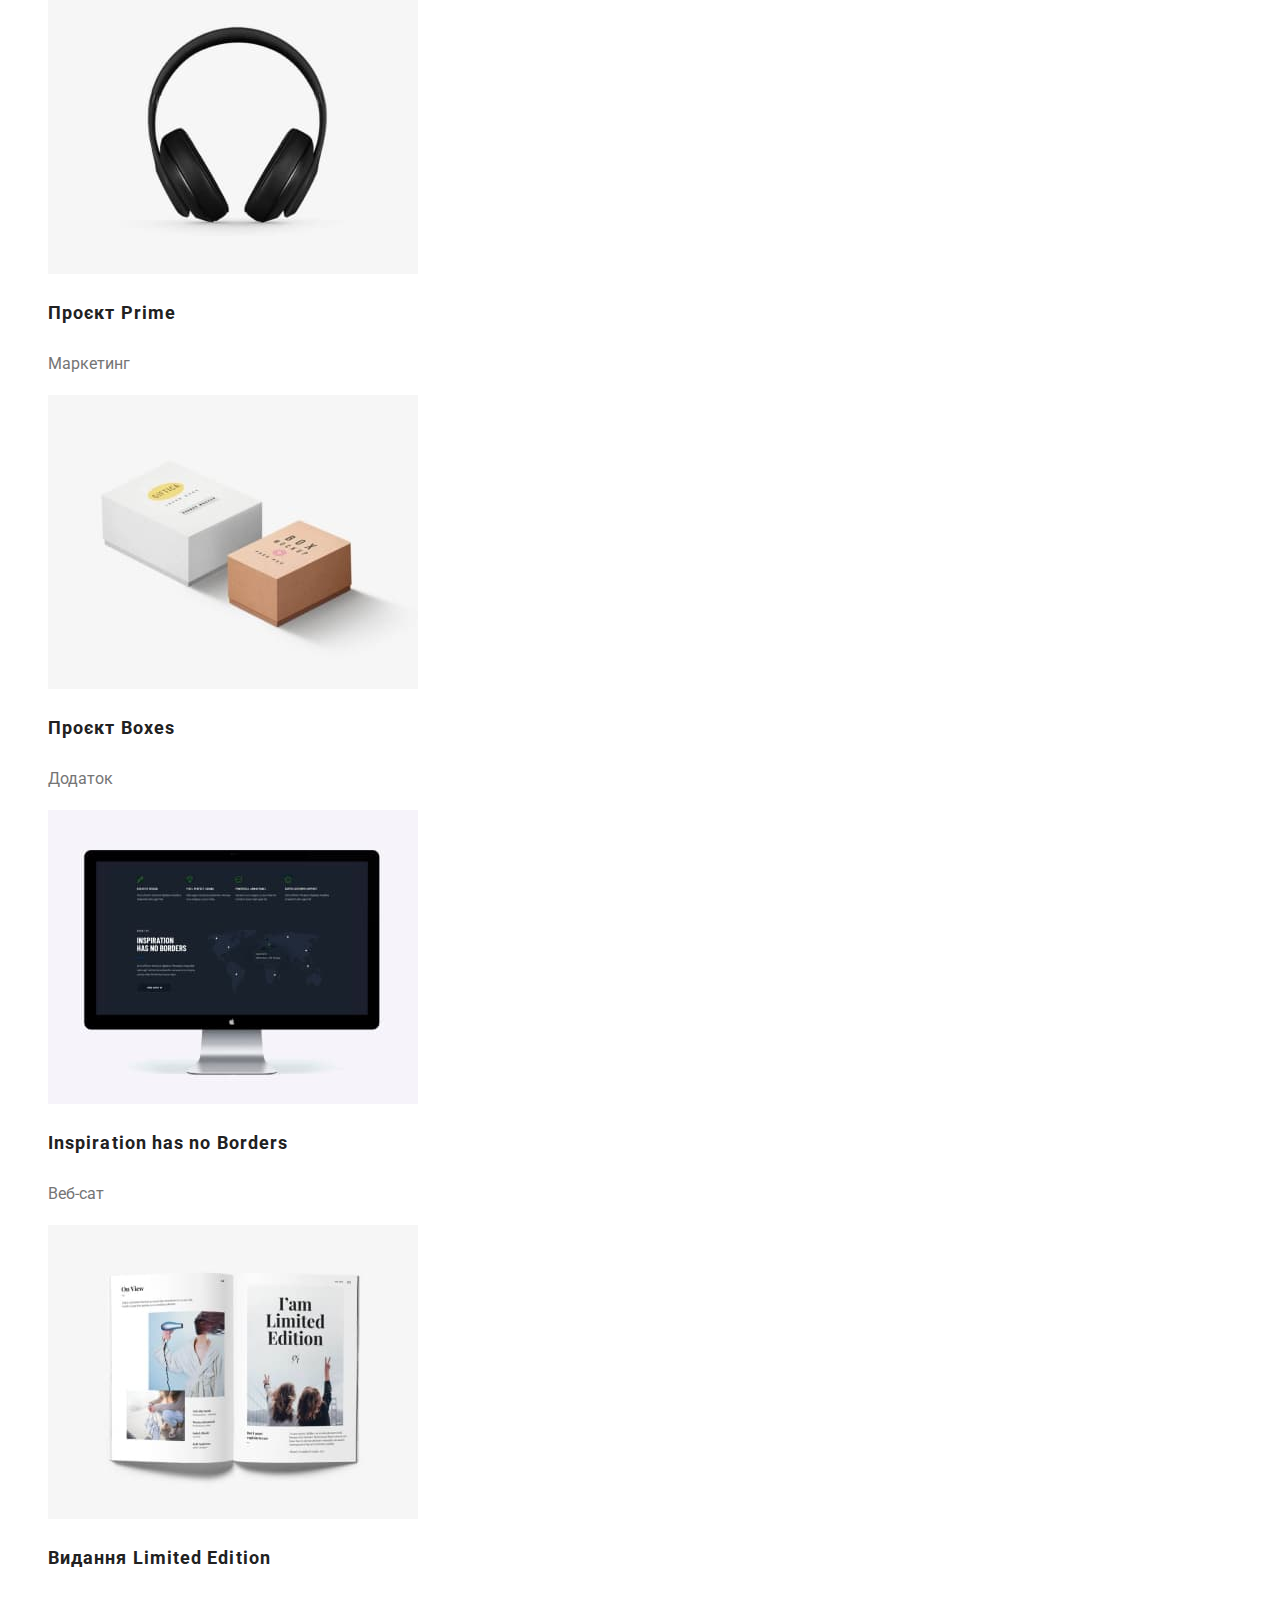
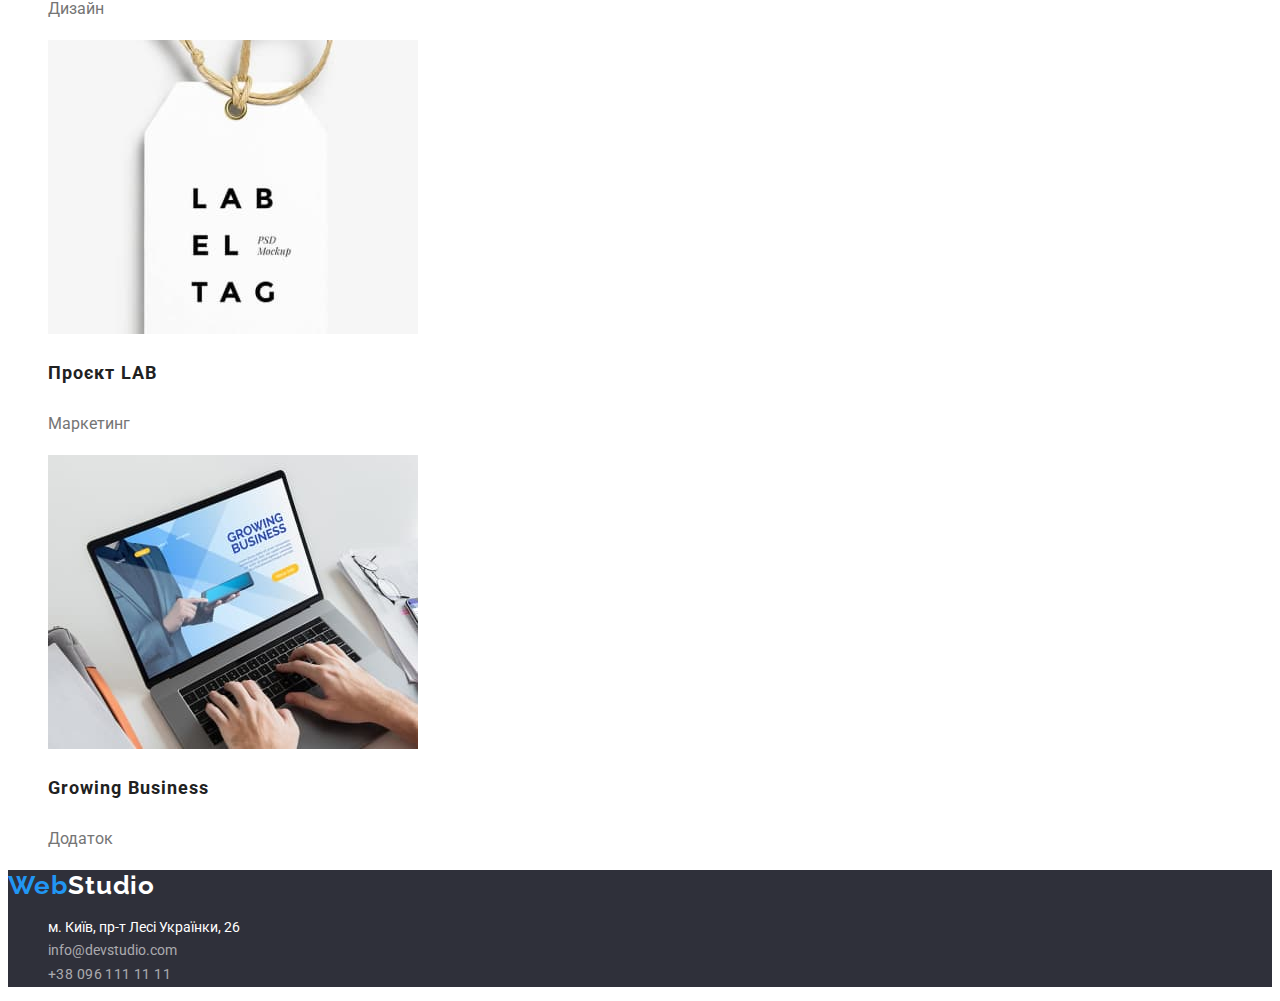
==== commit 1497e4d7: "Saturday" ====
--- a/portfolio.html
+++ b/portfolio.html
@@ -32,7 +32,7 @@
     <main>
         <section>
         <h1 hidden>Portfolio</h1>
-    <div>
+
         <ul class="list">
         <li> <button type="button" class="filter-button">Усі</button></li>
         <li> <button type="button" class="filter-button">Веб-сайти</button></li>
@@ -40,9 +40,7 @@
         <li> <button type="button" class="filter-button">Дизан</button></li>
         <li> <button type="button" class="filter-button">Маркетинг</button></li>
     </ul>
-    </div>
-        </section>
-    <section>
+    
         <ul class="list">
             <li>
                 <img src="./images/project1.jpg" width="370" height="294" alt="Технокряк">
--- a/css/styles.css
+++ b/css/styles.css
@@ -1,13 +1,16 @@
 :root {
-    --accent-color: #2F303A;
+    --accent-color: #2196F3;;
     --primary-text-color: #212121;
     --secondary-text-color: #757575;
-    --main-background-color: #F5F5F5;
+    --main-background-color: #ffffff;
+    --secondary-background-color: #2F303A;
 }
 
 
 body {
     font-family: "Roboto";
+    font-size: 14px;
+    letter-spacing: 0.03 em;
     color:var(--primary-text-color);
     background-color:var(--mail-background-color);
 }
@@ -36,48 +39,54 @@
 }
 .nav-link {
     font-weight: 500;
-    font-size: 14px;
     line-height: calc(16/14);
     letter-spacing: 0.02em;
-    color: #212121;
+    color: var(--primary-text-color);
 }
 
 .logo {
+    font-family: Raleway;
+    font-weight: 700;
+    font-size: 26px;
+    line-height: calc(31/26);
+    color: #000000;
+}
+
+.white-logo {
+    margin-left: -5px;
     font-weight: 700;
     font-size: 26px;
     line-height: 31px;
     letter-spacing: 0.03em;
-    color: #000000;
-}
-
-.white-logo {
-    margin-left: -5px;
+    color: #FFFFFF;
+}
+
+.accent {
     font-weight: 700;
     font-size: 26px;
     line-height: 31px;
     letter-spacing: 0.03em;
-    color: #FFFFFF;
-}
-
-.accent {
-    font-weight: 700;
-    font-size: 26px;
-    line-height: 31px;
-    letter-spacing: 0.03em;
-    color: #2196F3;
+    color: var(--accent-color);
 }
 
 .nav-link:hover, .nav-link:focus {
-    color: #2196F3;
+    color: var(--accent-color);
     cursor: pointer;
 }
 
 .header-phone {
     font-weight: 500;
-    font-size: 14px;
     line-height: calc(16/14);
     letter-spacing: 0.02em;
-    color: #757575;
+    color: var(--secondary-text-color);
+}
+
+.header-mail:hover, .header-mail:focus {
+    color: var(--accent-color);
+}
+
+.header-phone:hover, .header-phone:focus {
+    color: var(--accent-color);
 }
 
 .header-button {
@@ -121,11 +130,11 @@
     font-size: 14px;
     line-height: calc(16/14);
     letter-spacing: 0.02em;
-    color: #2196F3;
+    color: var(--secondary-text-color);
 }
 
 .hero {
-    background-color: var(--accent-color);
+    background-color: var(--secondary-background-color);
 }
 
 .hero-name {
@@ -135,88 +144,83 @@
     text-align: center;
     letter-spacing: 0.06em;
     text-transform: uppercase;
-    color: #FFFFFF;
+    color: var(--main-background-color);
 }
 
 /* -----------------what we do----------------- */
 
-.servise-title {
-    font-weight: 700;
-    font-size: 14px;
-    line-height: calc(16/14);
-    letter-spacing: 0.03em;
+.service-title {
+    font-weight: 700;
+    line-height: calc(16/14);
     text-transform: uppercase;
     color:var(--primary-text-color);
 }
 
 .service-description {
-    font-weight: 400;
-    font-size: 14px;
     line-height: calc(24/14);
     letter-spacing: 0.03em;
     color:var(--secondary-text-color);
 }
 
-.h2 {
-    font-weight: 700;
+.section-title {
     font-size: 36px;
     line-height: calc(42/36);
     text-align: center;
-    letter-spacing: 0.03em;
 }
 
 .project-title {
-    font-weight: 700;
     font-size: 18px;
     line-height: calc(36/18);
     letter-spacing: 0.06em;
-    color: #212121;
 }
 
 .project-type-title {
-    font-weight: 400;
     font-size: 16px;
     line-height: calc(30/16);
-    letter-spacing: 0.03em;
-    color: #757575;
+    color: var(--secondary-text-color);
 }
 
 /* --------------------our team------------- */
 
-.names {
+.team-names {
     font-weight: 500;
     font-size: 16px;
     line-height: calc(19/16);
     text-align: center;
-    letter-spacing: 0.03em;
-    color: #212121;
-}
-
-.profession {
+}
+
+.team-position {
     font-size: 16px;
     line-height: calc(19/16);
     text-align: center;
-    letter-spacing: 0.03em;
-    color: #757575;
+    color: var(--secondary-text-color);
 }
 
 /*------------------footer-------------*/
 
 .footer {
-    background-color: var(--accent-color);
+    background-color: var(--secondary-background-color);
 }
 
 .address {
-    font-size: 14px;
     line-height: 1.74;
-    letter-spacing: 0.03em;
-    color: #FFFFFF;
+    color: var(--main-background-color);
+}
+
+.address:hover, .address:focus {
+color: var(--accent-color);
+}
+
+.footer-mail:hover, .footer-mail:focus {
+    color: var(--accent-color);
+} 
+
+.footer-phone:hover, .footer-phone:focus {
+    color: var(--accent-color);
 }
 
 .footer-mail {
-    font-size: 14px;
     line-height: 1.71;
-    letter-spacing: 0.03em;
     color: rgba(255, 255, 255, 0.6);
 }
 
